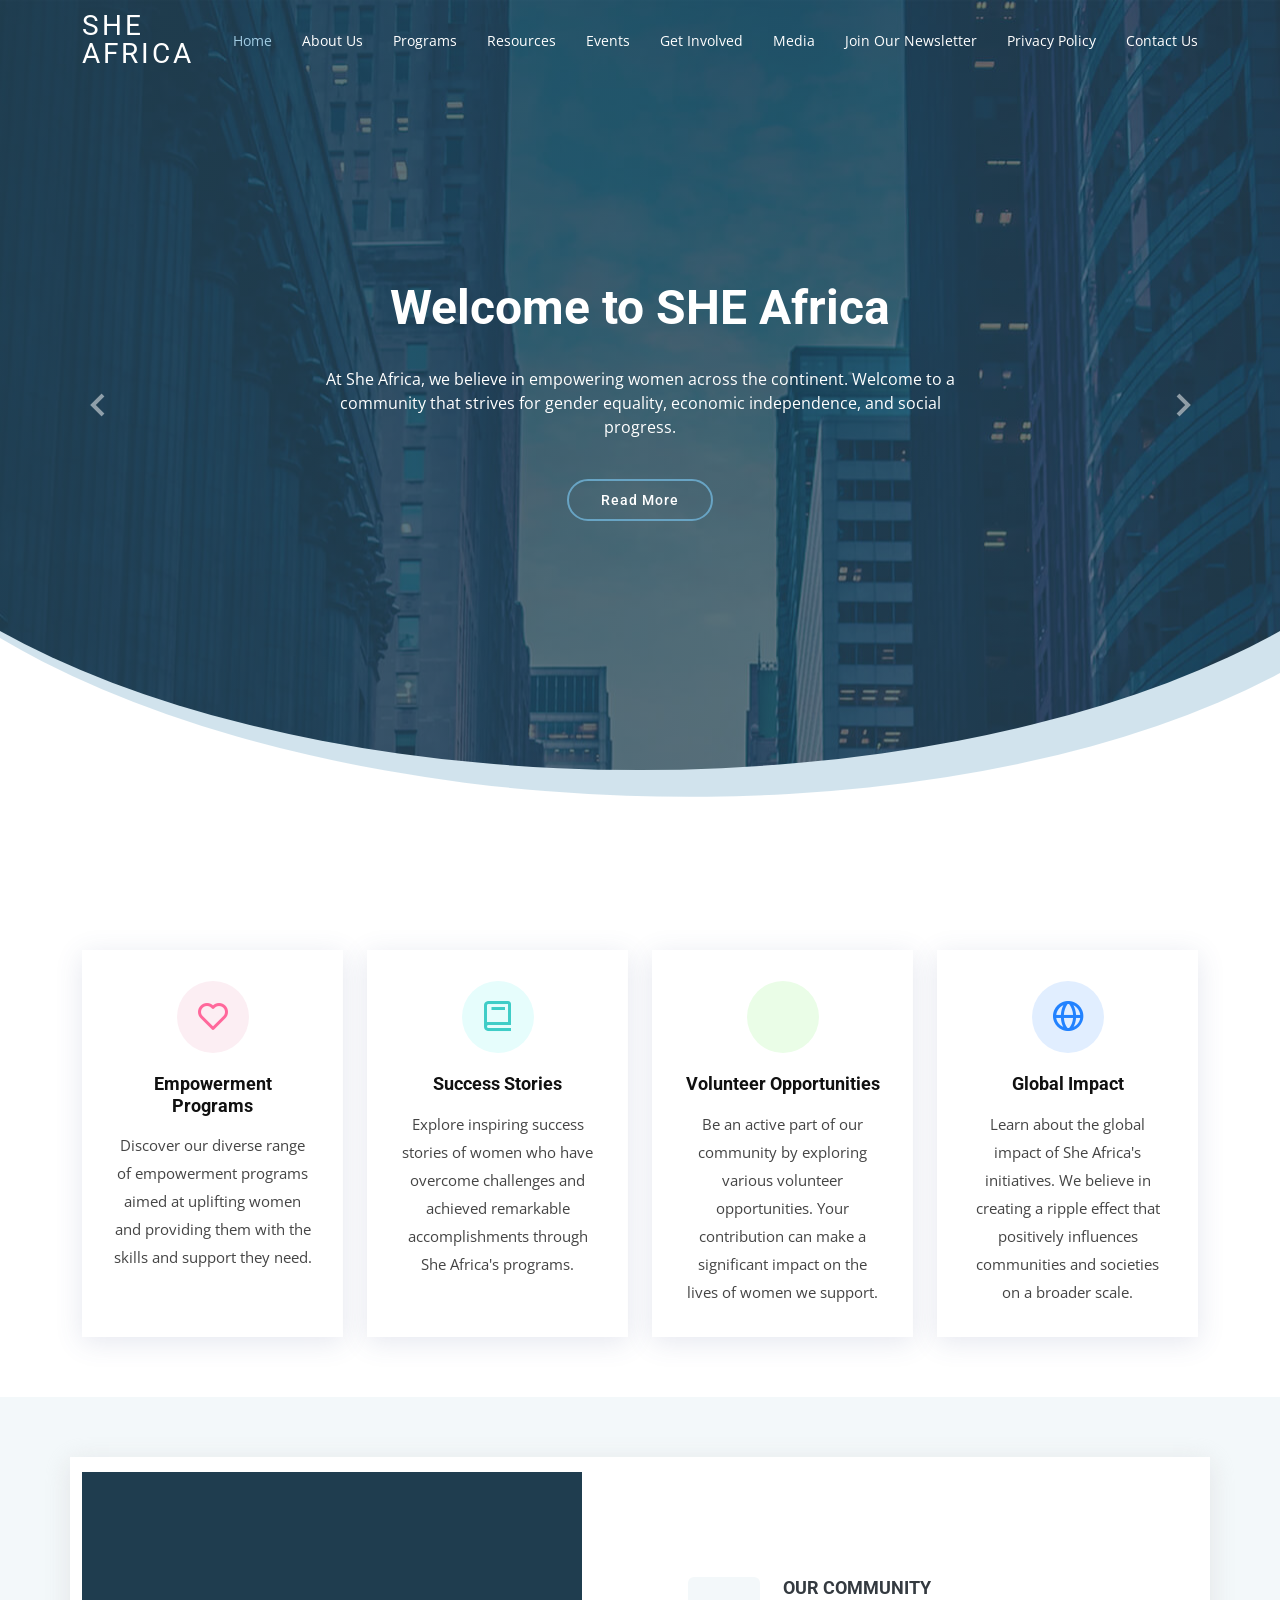
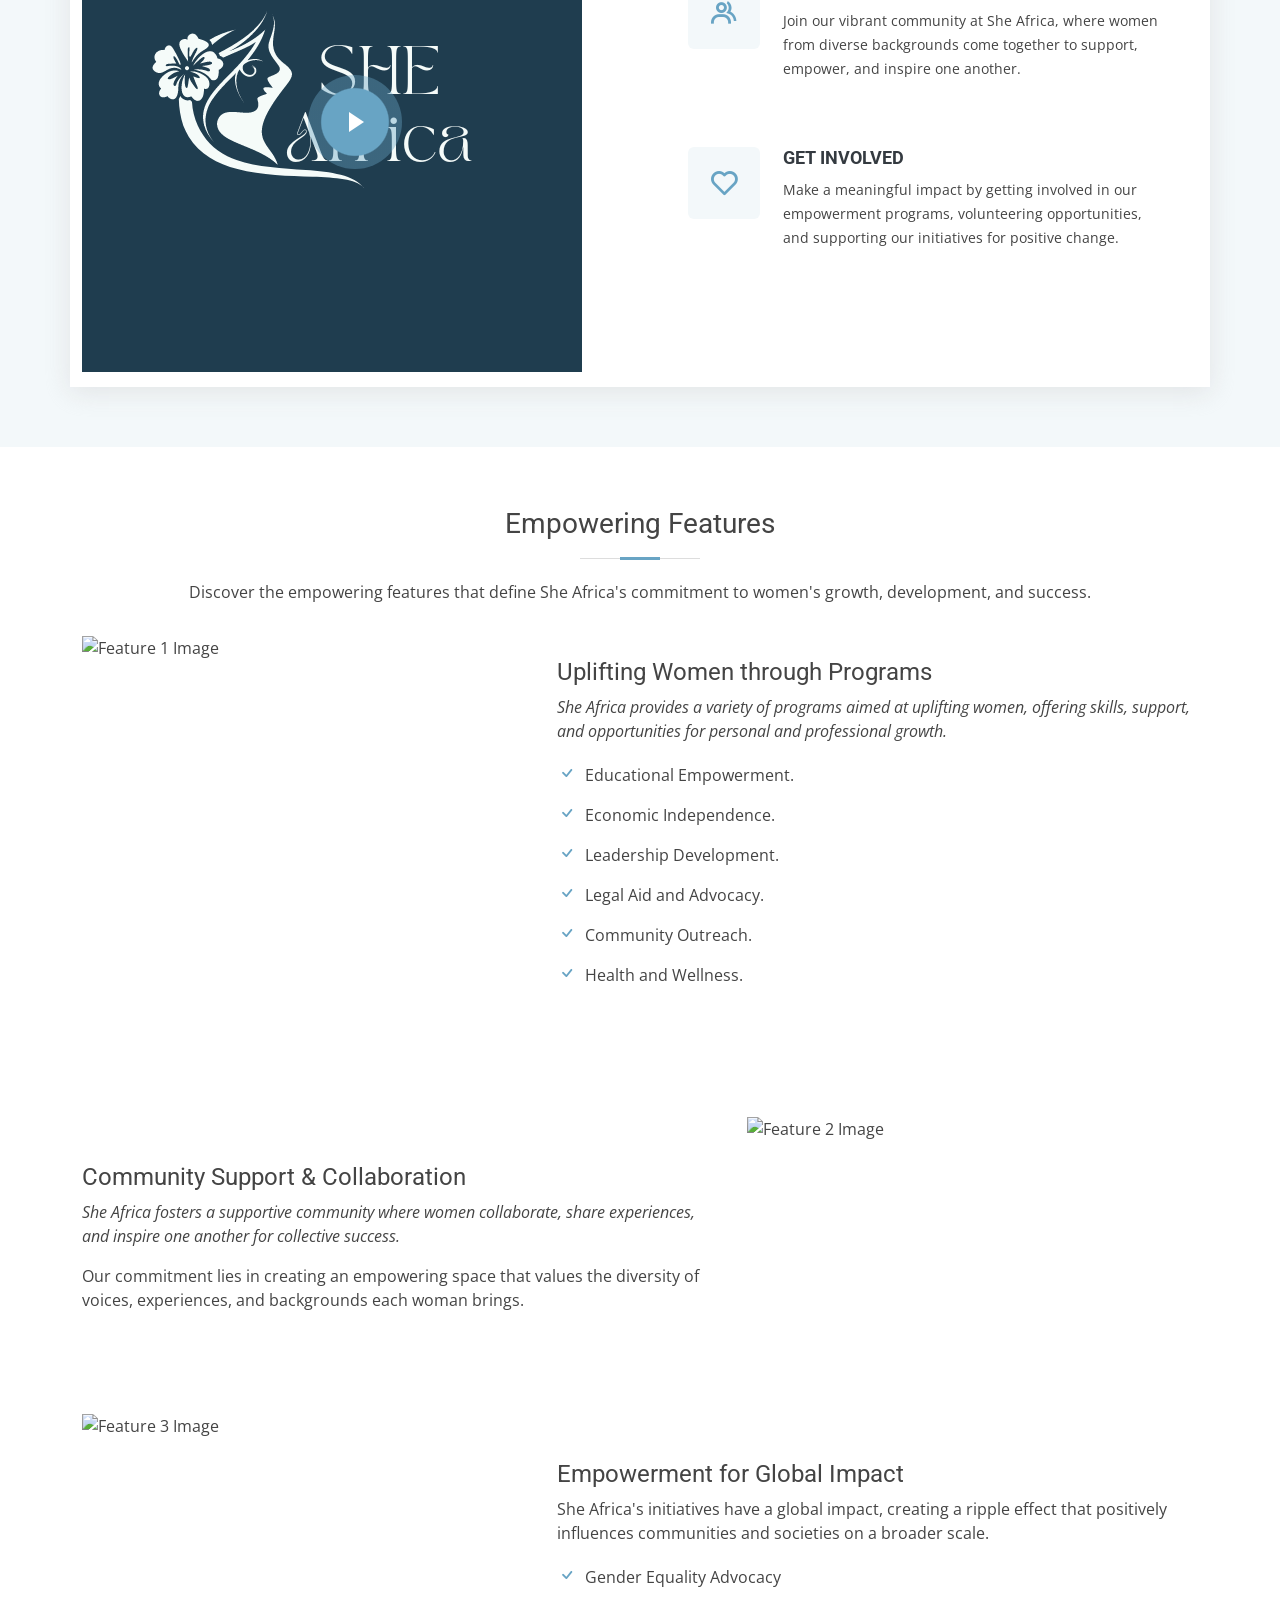
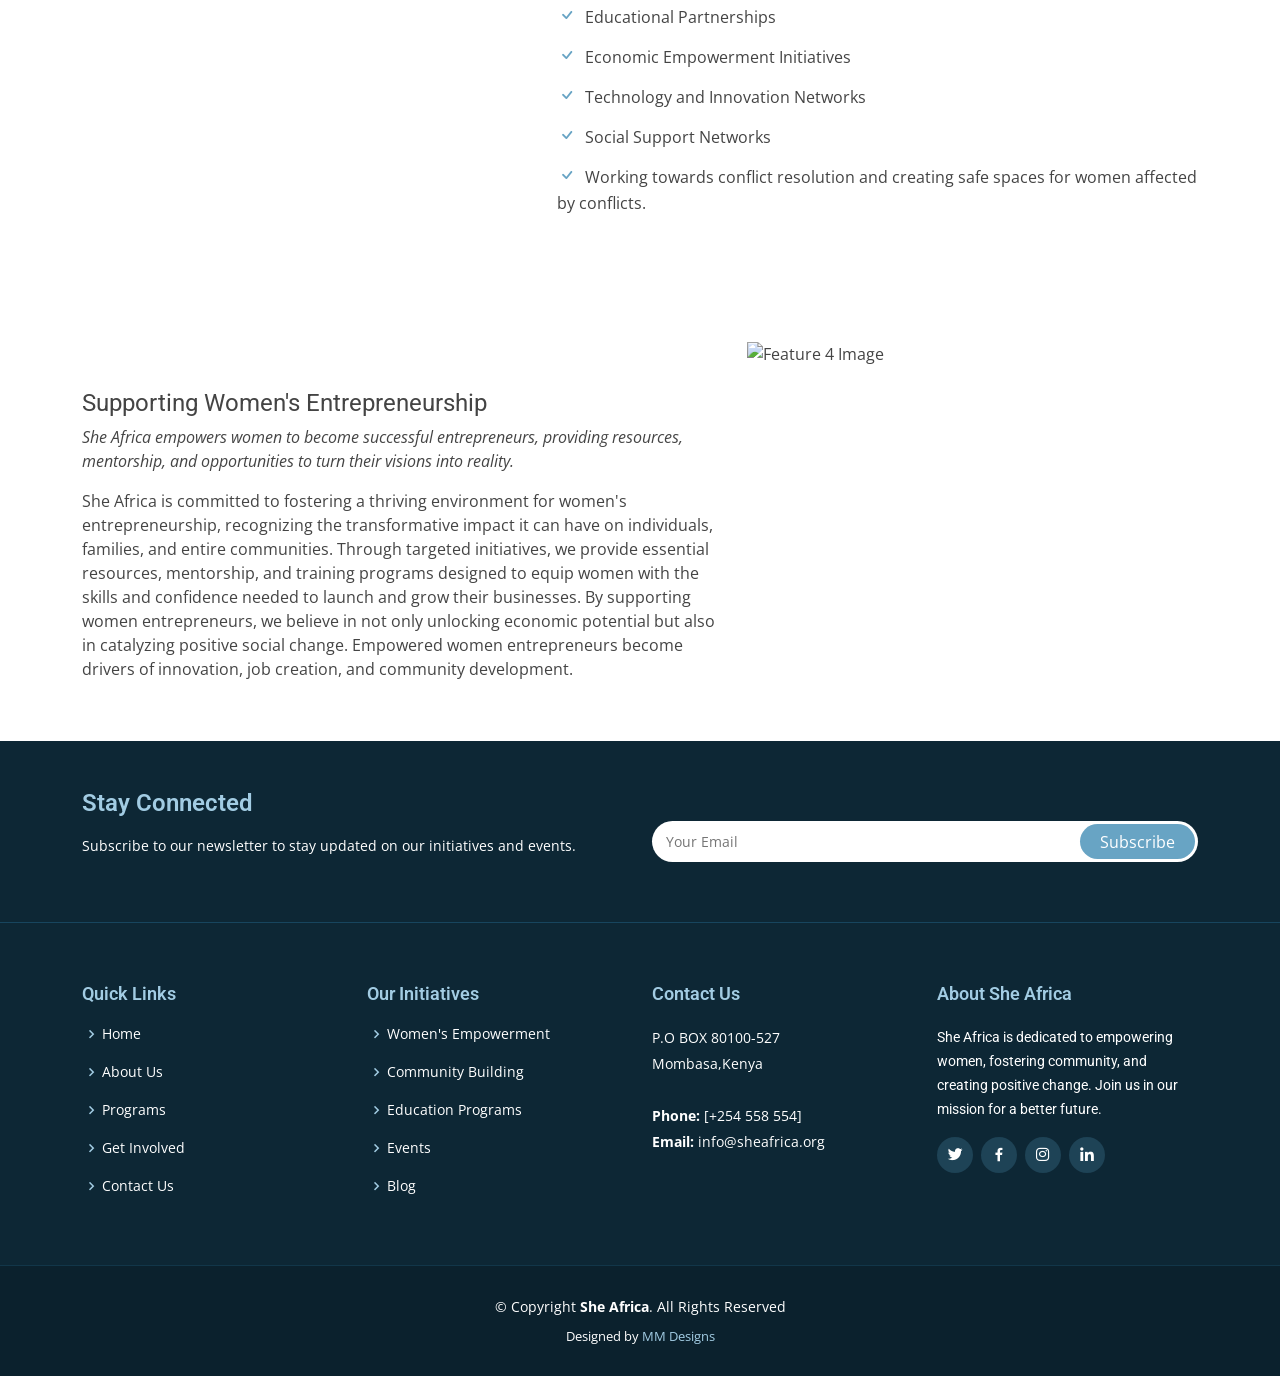
==== index.html @ d246535c "UPDATED THE WEBSITE" ====
<!DOCTYPE html>
<html lang="en">

<head>
  <meta charset="utf-8">
  <meta content="width=device-width, initial-scale=1.0" name="viewport">

  <title>SHE Africa</title>
  <meta content="" name="description">
  <meta content="" name="keywords">

  <!-- Favicons -->
  <link href="assets/" rel="icon">
  <link href="assets/img/" rel="">


  <!-- FONT AWESOME -->
  <link rel="stylesheet" href="https://cdnjs.cloudflare.com/ajax/libs/font-awesome/4.7.0/css/font-awesome.min.css" integrity="sha512-SfTiTlX6kk+qitfevl/7LibUOeJWlt9rbyDn92a1DqWOw9vWG2MFoays0sgObmWazO5BQPiFucnnEAjpAB+/Sw==" crossorigin="anonymous" referrerpolicy="no-referrer" />

  <!-- Google Fonts -->
  <link href="https://fonts.googleapis.com/css?family=Open+Sans:300,300i,400,400i,600,600i,700,700i|Roboto:300,300i,400,400i,500,500i,700,700i&display=swap" rel="stylesheet">

  <!-- Vendor CSS Files -->
  <link href="assets/vendor/animate.css/animate.min.css" rel="stylesheet">
  <link href="assets/vendor/aos/aos.css" rel="stylesheet">
  <link href="assets/vendor/bootstrap/css/bootstrap.min.css" rel="stylesheet">
  <link href="assets/vendor/bootstrap-icons/bootstrap-icons.css" rel="stylesheet">
  <link href="assets/vendor/boxicons/css/boxicons.min.css" rel="stylesheet">
  <link href="assets/vendor/glightbox/css/glightbox.min.css" rel="stylesheet">
  <link href="assets/vendor/swiper/swiper-bundle.min.css" rel="stylesheet">

  <!-- Template Main CSS File -->
  <link href="assets/css/style.css" rel="stylesheet">

  <!-- =======================================================
  * Template Name: Moderna
  * Updated: Jan 29 2024 with Bootstrap v5.3.2
  * Template URL: https://bootstrapmade.com/free-bootstrap-template-corporate-moderna/
  * Author: BootstrapMade.com
  * License: https://bootstrapmade.com/license/
  ======================================================== -->
</head>

<body>

  <!-- ======= Header ======= -->
  <header id="header" class="fixed-top d-flex align-items-center header-transparent">
    <div class="container d-flex justify-content-between align-items-center">

      <div class="logo">
        <h1 class="text-light"><a href="index.html"><span>SHE Africa</span></a></h1>
        <!-- Uncomment below if you prefer to use an image logo -->
        <!-- <a href="index.html"><img src="assets/img/logo.png" alt="" class="img-fluid"></a>-->
      </div>

      <nav id="navbar" class="navbar">
    <ul>
        <li><a class="active" href="index.html">Home</a></li>
        <li><a href="about.html">About Us</a></li>
        <li><a href="programs.html">Programs</a></li>
        <li><a href="resources.html">Resources</a></li>
        <li><a href="events.html">Events</a></li>
        <li><a href="get-involved.html">Get Involved</a></li>
        <li><a href="media.html">Media</a></li>
        <li><a href="newsletter.html">Join Our Newsletter</a></li>
        <li><a href="privacy.html">Privacy Policy</a></li>
    
        <li><a href="contact.html">Contact Us</a></li>
    </ul>
    <i class="bi bi-list mobile-nav-toggle"></i>
</nav>
  </header><!-- End Header -->

  <!-- ======= Hero Section ======= -->
  <section id="hero" class="d-flex justify-cntent-center align-items-center">
    <div id="heroCarousel" class="container carousel carousel-fade" data-bs-ride="carousel" data-bs-interval="5000">

      <!-- Slide 1 -->
      <div class="carousel-item active">
        <div class="carousel-container">
          <h2 class="animate__animated animate__fadeInDown">Welcome to <span>SHE Africa </span></h2>
          <p class="animate__animated animate__fadeInUp">At She Africa, we believe in empowering women across the continent. Welcome to a community that strives for gender equality, economic independence, and social progress.</p>
          <a href="about.html" class="btn-get-started animate__animated animate__fadeInUp">Read More</a>
        </div>
      </div>

      <!-- Slide 2 -->
      <div class="carousel-item">
        <div class="carousel-container">
          <h2 class="animate__animated animate__fadeInDown">Empowering Women Across Africa</h2>
          <p class="animate__animated animate__fadeInUp">Join She Africa in our mission to empower women, create opportunities, and foster change across the continent.</p>
          <a href="programs.html" class="btn-get-started animate__animated animate__fadeInUp">Read More</a>
        </div>
      </div>

      <!-- Slide 3 -->
      <div class="carousel-item">
        <div class="carousel-container">
          <h2 class="animate__animated animate__fadeInDown">Join Our Community</h2>
          <p class="animate__animated animate__fadeInUp">Be a part of a supportive community working towards a common goal. Explore opportunities to get involved and make a difference.</p>
          <a href="get-involved.html" class="btn-get-started animate__animated animate__fadeInUp">Read More</a>
        </div>
      </div>

      <a class="carousel-control-prev" href="#heroCarousel" role="button" data-bs-slide="prev">
        <span class="carousel-control-prev-icon bx bx-chevron-left" aria-hidden="true"></span>
      </a>

      <a class="carousel-control-next" href="#heroCarousel" role="button" data-bs-slide="next">
        <span class="carousel-control-next-icon bx bx-chevron-right" aria-hidden="true"></span>
      </a>

    </div>
  </section><!-- End Hero -->

  <main id="main">

    <!-- ======= Services Section ======= -->
    <section class="services">
  <div class="container">

    <div class="row">
      <div class="col-md-6 col-lg-3 d-flex align-items-stretch" data-aos="fade-up">
        <div class="icon-box icon-box-pink">
          <div class="icon"><i class="bx bx-heart"></i></div>
          <h4 class="title"><a href="programs.html">Empowerment Programs</a></h4>
          <p class="description">Discover our diverse range of empowerment programs aimed at uplifting women and providing them with the skills and support they need.</p>
        </div>
      </div>

      <div class="col-md-6 col-lg-3 d-flex align-items-stretch" data-aos="fade-up" data-aos-delay="100">
        <div class="icon-box icon-box-cyan">
          <div class="icon"><i class="bx bx-book"></i></div>
          <h4 class="title"><a href="media.html">Success Stories</a></h4>
          <p class="description">Explore inspiring success stories of women who have overcome challenges and achieved remarkable accomplishments through She Africa's programs.</p>
        </div>
      </div>

      <div class="col-md-6 col-lg-3 d-flex align-items-stretch" data-aos="fade-up" data-aos-delay="200">
        <div class="icon-box icon-box-green">
          <div class="icon"><i class="bx bx-hands-helping"></i></div>
          <h4 class="title"><a href="get-involved.html">Volunteer Opportunities</a></h4>
          <p class="description">Be an active part of our community by exploring various volunteer opportunities. Your contribution can make a significant impact on the lives of women we support.</p>
        </div>
      </div>

      <div class="col-md-6 col-lg-3 d-flex align-items-stretch" data-aos="fade-up" data-aos-delay="200">
        <div class="icon-box icon-box-blue">
          <div class="icon"><i class="bx bx-globe"></i></div>
          <h4 class="title"><a href="media.html">Global Impact</a></h4>
          <p class="description">Learn about the global impact of She Africa's initiatives. We believe in creating a ripple effect that positively influences communities and societies on a broader scale.</p>
        </div>
      </div>

    </div>

  </div>
</section><!-- End Services Section -->

    <!-- ======= Why Us Section ======= -->
    <section class="why-us section-bg" data-aos="fade-up" data-aos-delay="200">
  <div class="container">

    <div class="row">
      <div class="col-lg-6 video-box">
        <img src="assets/img/shelogo.png" class="img-fluid" alt="She Africa Banner">
        <a href="https://www.youtube.com/" class="venobox play-btn mb-4" data-vbtype="video" data-autoplay="true"></a>
      </div>

      <div class="col-lg-6 d-flex flex-column justify-content-center p-5">

        <div class="icon-box">
          <div class="icon"><i class="bx bx-group"></i></div>
          <h4 class="title"><a href="get-involved.html">Our Community</a></h4>
          <p class="description">Join our vibrant community at She Africa, where women from diverse backgrounds come together to support, empower, and inspire one another.</p>
        </div>

        <div class="icon-box">
          <div class="icon"><i class="bx bx-heart"></i></div>
          <h4 class="title"><a href="get-involved.html">Get Involved</a></h4>
          <p class="description">Make a meaningful impact by getting involved in our empowerment programs, volunteering opportunities, and supporting our initiatives for positive change.</p>
        </div>

      </div>
    </div>

  </div>
</section>
<!-- End Why Us Section -->

    <!-- ======= Features Section ======= -->
    <section class="features">
  <div class="container">

    <div class="section-title">
      <h2>Empowering Features</h2>
      <p>Discover the empowering features that define She Africa's commitment to women's growth, development, and success.</p>
    </div>

    <div class="row" data-aos="fade-up">
      <div class="col-md-5">
        <img src="assets/img/she-africa-feature-1.svg" class="img-fluid" alt="Feature 1 Image">
      </div>
      <div class="col-md-7 pt-4">
        <h3>Uplifting Women through Programs</h3>
        <p class="fst-italic">
          She Africa provides a variety of programs aimed at uplifting women, offering skills, support, and opportunities for personal and professional growth.
        </p>
        <ul>
          <li><i class="bi bi-check"></i> Educational Empowerment.</li>
          <li><i class="bi bi-check"></i> Economic Independence.</li>
          <li><i class="bi bi-check"></i> Leadership Development.</li>
          <li><i class="bi bi-check"></i> Legal Aid and Advocacy.</li>
          <li><i class="bi bi-check"></i> Community Outreach.</li>
          <li><i class="bi bi-check"></i> Health and Wellness.</li>

        </ul>
      </div>
    </div>

    <div class="row" data-aos="fade-up">
      <div class="col-md-5 order-1 order-md-2">
        <img src="assets/img/she-africa-feature-2.svg" class="img-fluid" alt="Feature 2 Image">
      </div>
      <div class="col-md-7 pt-5 order-2 order-md-1">
        <h3>Community Support & Collaboration</h3>
        <p class="fst-italic">
          She Africa fosters a supportive community where women collaborate, share experiences, and inspire one another for collective success.
        </p>
        <p>
          Our commitment lies in creating an empowering space that values the diversity of voices, experiences, and backgrounds each woman brings.
        </p>
      </div>
    </div>

    <div class="row" data-aos="fade-up">
      <div class="col-md-5">
        <img src="assets/img/she-africa-feature-3.svg" class="img-fluid" alt="Feature 3 Image">
      </div>
      <div class="col-md-7 pt-5">
        <h3>Empowerment for Global Impact</h3>
        <p>She Africa's initiatives have a global impact, creating a ripple effect that positively influences communities and societies on a broader scale.</p>
        <ul>
          <li><i class="bi bi-check"></i> Gender Equality Advocacy</li>
          <li><i class="bi bi-check"></i> Educational Partnerships</li>
          <li><i class="bi bi-check"></i> Economic Empowerment Initiatives</li>
          <li><i class="bi bi-check"></i> Technology and Innovation Networks</li>
          <li><i class="bi bi-check"></i> Social Support Networks</li>
          <li><i class="bi bi-check"></i> Working towards conflict resolution and creating safe spaces for women affected by conflicts.</li>

        </ul>
      </div>
    </div>

    <div class="row" data-aos="fade-up">
      <div class="col-md-5 order-1 order-md-2">
        <img src="assets/img/she-africa-feature-4.svg" class="img-fluid" alt="Feature 4 Image">
      </div>
      <div class="col-md-7 pt-5 order-2 order-md-1">
        <h3>Supporting Women's Entrepreneurship</h3>
        <p class="fst-italic">
          She Africa empowers women to become successful entrepreneurs, providing resources, mentorship, and opportunities to turn their visions into reality.
        </p>
        <p>
          She Africa is committed to fostering a thriving environment for women's entrepreneurship, recognizing the transformative impact it can have on individuals, families, and entire communities. Through targeted initiatives, we provide essential resources, mentorship, and training programs designed to equip women with the skills and confidence needed to launch and grow their businesses. By supporting women entrepreneurs, we believe in not only unlocking economic potential but also in catalyzing positive social change. Empowered women entrepreneurs become drivers of innovation, job creation, and community development.
        </p>
      </div>
    </div>

  </div>
</section>
<!-- End Features Section -->

  </main><!-- End #main -->

  <!-- ======= Footer ======= -->
  <footer id="footer" data-aos="fade-up" data-aos-easing="ease-in-out" data-aos-duration="500">

    <div class="footer-newsletter">
      <div class="container">
        <div class="row">
          <div class="col-lg-6">
            <h4>Stay Connected</h4>
            <p>Subscribe to our newsletter to stay updated on our initiatives and events.</p>
          </div>
          <div class="col-lg-6">
            <form action="" method="post">
              <input type="email" name="email" placeholder="Your Email"><input type="submit" value="Subscribe">
            </form>
          </div>
        </div>
      </div>
    </div>

    <div class="footer-top">
      <div class="container">
        <div class="row">

          <div class="col-lg-3 col-md-6 footer-links">
            <h4>Quick Links</h4>
            <ul>
              <li><i class="bx bx-chevron-right"></i> <a href="#">Home</a></li>
              <li><i class="bx bx-chevron-right"></i> <a href="#">About Us</a></li>
              <li><i class="bx bx-chevron-right"></i> <a href="#">Programs</a></li>
              <li><i class="bx bx-chevron-right"></i> <a href="#">Get Involved</a></li>
              <li><i class="bx bx-chevron-right"></i> <a href="#">Contact Us</a></li>
            </ul>
          </div>

          <div class="col-lg-3 col-md-6 footer-links">
            <h4>Our Initiatives</h4>
            <ul>
              <li><i class="bx bx-chevron-right"></i> <a href="#">Women's Empowerment</a></li>
              <li><i class="bx bx-chevron-right"></i> <a href="#">Community Building</a></li>
              <li><i class="bx bx-chevron-right"></i> <a href="#">Education Programs</a></li>
              <li><i class="bx bx-chevron-right"></i> <a href="#">Events</a></li>
              <li><i class="bx bx-chevron-right"></i> <a href="#">Blog</a></li>
            </ul>
          </div>

          <div class="col-lg-3 col-md-6 footer-contact">
            <h4>Contact Us</h4>
            <p>
              P.O BOX 80100-527 <br>
              Mombasa,Kenya  <br><br>
              <strong>Phone:</strong> [+254 558 554]<br>
              <strong>Email:</strong> info@sheafrica.org<br>
            </p>

          </div>

          <div class="col-lg-3 col-md-6 footer-info">
            <h3>About She Africa</h3>
            <p>She Africa is dedicated to empowering women, fostering community, and creating positive change. Join us in our mission for a better future.</p>
            <div class="social-links mt-3">
              <a href="#" class="twitter"><i class="bx bxl-twitter"></i></a>
              <a href="#" class="facebook"><i class="bx bxl-facebook"></i></a>
              <a href="#" class="instagram"><i class="bx bxl-instagram"></i></a>
              <a href="#" class="linkedin"><i class="bx bxl-linkedin"></i></a>
            </div>
          </div>

        </div>
      </div>
    </div>

    <div class="container">
      <div class="copyright">
        &copy; Copyright <strong><span>She Africa</span></strong>. All Rights Reserved
      </div>
      <div class="credits">
        Designed by <a href="https://yourwebdesigner.com/">MM Designs</a>
      </div>
    </div>
</footer><!-- End Footer -->

<a href="#" class="back-to-top d-flex align-items-center justify-content-center"><i class="bi bi-arrow-up-short"></i></a>


  <!-- Vendor JS Files -->
  <script src="assets/vendor/purecounter/purecounter_vanilla.js"></script>
  <script src="assets/vendor/aos/aos.js"></script>
  <script src="assets/vendor/bootstrap/js/bootstrap.bundle.min.js"></script>
  <script src="assets/vendor/glightbox/js/glightbox.min.js"></script>
  <script src="assets/vendor/isotope-layout/isotope.pkgd.min.js"></script>
  <script src="assets/vendor/swiper/swiper-bundle.min.js"></script>
  <script src="assets/vendor/waypoints/noframework.waypoints.js"></script>
  <script src="assets/vendor/php-email-form/validate.js"></script>

  <!-- Template Main JS File -->
  <script src="assets/js/main.js"></script>

</body>

</html>
---- assets/css/style.css ----
/**
* Template Name: Moderna
* Updated: Jan 29 2024 with Bootstrap v5.3.2
* Template URL: https://bootstrapmade.com/free-bootstrap-template-corporate-moderna/
* Author: BootstrapMade.com
* License: https://bootstrapmade.com/license/
*/

/*--------------------------------------------------------------
# General
--------------------------------------------------------------*/
body {
  font-family: "Open Sans", sans-serif;
  color: #444;
}

a {
  color: #4fa6d5;
  text-decoration: none;
}

a:hover {
  color: #45beff;
  text-decoration: none;
}

h1,
h2,
h3,
h4,
h5,
h6,
.font-primary {
  font-family: "Roboto", sans-serif;
}

/*--------------------------------------------------------------
# Back to top button
--------------------------------------------------------------*/
.back-to-top {
  position: fixed;
  visibility: hidden;
  opacity: 0;
  right: 15px;
  bottom: 15px;
  z-index: 99999;
  background: #68A4C4;
  width: 40px;
  height: 40px;
  border-radius: 4px;
  transition: all 0.4s;
}

.back-to-top i {
  font-size: 24px;
  color: #fff;
  line-height: 0;
}

.back-to-top:hover {
  background: #85b6cf;
  color: #fff;
}

.back-to-top.active {
  visibility: visible;
  opacity: 1;
}

/*--------------------------------------------------------------
# Header
--------------------------------------------------------------*/
#header {
  height: 80px;
  transition: all 0.5s;
  z-index: 997;
  transition: all 0.5s;
  background: #1e4356;
}

#header.header-transparent {
  background: none;
}

#header.header-scrolled {
  background: rgba(30, 67, 86, 0.8);
  height: 60px;
}

#header .logo h1 {
  font-size: 28px;
  margin: 0;
  padding: 4px 0;
  line-height: 1;
  font-weight: 400;
  letter-spacing: 3px;
  text-transform: uppercase;
}

#header .logo h1 a,
#header .logo h1 a:hover {
  color: #fff;
  text-decoration: none;
}

#header .logo img {
  padding: 0;
  margin: 0;
  max-height: 40px;
}

#main {
  margin-top: 80px;
}

/*--------------------------------------------------------------
# Navigation Menu
--------------------------------------------------------------*/
/**
* Desktop Navigation 
*/
.navbar {
  padding: 0;
}

.navbar ul {
  margin: 0;
  padding: 0;
  display: flex;
  list-style: none;
  align-items: center;
}

.navbar li {
  position: relative;
}

.navbar a,
.navbar a:focus {
  display: flex;
  align-items: center;
  justify-content: space-between;
  padding: 10px 0 10px 30px;
  font-family: "Open Sans", sans-serif;
  font-size: 14px;
  color: #fff;
  white-space: nowrap;
  transition: 0.3s;
}

.navbar a i,
.navbar a:focus i {
  font-size: 12px;
  line-height: 0;
  margin-left: 5px;
}

.navbar a:hover,
.navbar .active,
.navbar .active:focus,
.navbar li:hover>a {
  color: #a2cce3;
}

.navbar .dropdown ul {
  display: block;
  position: absolute;
  left: 14px;
  top: calc(100% + 30px);
  margin: 0;
  padding: 10px 0;
  z-index: 99;
  opacity: 0;
  visibility: hidden;
  background: #fff;
  box-shadow: 0px 0px 30px rgba(127, 137, 161, 0.25);
  transition: 0.3s;
}

.navbar .dropdown ul li {
  min-width: 200px;
}

.navbar .dropdown ul a {
  padding: 10px 20px;
  font-size: 14px;
  text-transform: none;
  color: #1c3745;
}

.navbar .dropdown ul a i {
  font-size: 12px;
}

.navbar .dropdown ul a:hover,
.navbar .dropdown ul .active:hover,
.navbar .dropdown ul li:hover>a {
  color: #68A4C4;
}

.navbar .dropdown:hover>ul {
  opacity: 1;
  top: 100%;
  visibility: visible;
}

.navbar .dropdown .dropdown ul {
  top: 0;
  left: calc(100% - 30px);
  visibility: hidden;
}

.navbar .dropdown .dropdown:hover>ul {
  opacity: 1;
  top: 0;
  left: 100%;
  visibility: visible;
}

@media (max-width: 1366px) {
  .navbar .dropdown .dropdown ul {
    left: -90%;
  }

  .navbar .dropdown .dropdown:hover>ul {
    left: -100%;
  }
}

/**
* Mobile Navigation 
*/
.mobile-nav-toggle {
  color: #fff;
  font-size: 28px;
  cursor: pointer;
  display: none;
  line-height: 0;
  transition: 0.5s;
}

@media (max-width: 991px) {
  .mobile-nav-toggle {
    display: block;
  }

  .navbar ul {
    display: none;
  }
}

.navbar-mobile {
  position: fixed;
  overflow: hidden;
  top: 0;
  right: 0;
  left: 0;
  bottom: 0;
  background: rgba(17, 38, 48, 0.9);
  transition: 0.3s;
}

.navbar-mobile .mobile-nav-toggle {
  position: absolute;
  top: 15px;
  right: 15px;
}

.navbar-mobile ul {
  display: block;
  position: absolute;
  top: 55px;
  right: 15px;
  bottom: 15px;
  left: 15px;
  padding: 10px 0;
  background-color: #fff;
  overflow-y: auto;
  transition: 0.3s;
}

.navbar-mobile a,
.navbar-mobile a:focus {
  padding: 10px 20px;
  font-size: 15px;
  color: #1e4356;
}

.navbar-mobile a:hover,
.navbar-mobile .active,
.navbar-mobile li:hover>a {
  color: #68A4C4;
}

.navbar-mobile .getstarted,
.navbar-mobile .getstarted:focus {
  margin: 15px;
}

.navbar-mobile .dropdown ul {
  position: static;
  display: none;
  margin: 10px 20px;
  padding: 10px 0;
  z-index: 99;
  opacity: 1;
  visibility: visible;
  background: #fff;
  box-shadow: 0px 0px 30px rgba(127, 137, 161, 0.25);
}

.navbar-mobile .dropdown ul li {
  min-width: 200px;
}

.navbar-mobile .dropdown ul a {
  padding: 10px 20px;
}

.navbar-mobile .dropdown ul a i {
  font-size: 12px;
}

.navbar-mobile .dropdown ul a:hover,
.navbar-mobile .dropdown ul .active:hover,
.navbar-mobile .dropdown ul li:hover>a {
  color: #68A4C4;
}

.navbar-mobile .dropdown>.dropdown-active {
  display: block;
}

/*--------------------------------------------------------------
# Hero Section
--------------------------------------------------------------*/
#hero {
  width: 100%;
  height: 90vh;
  overflow: hidden;
  position: relative;
}

#hero::after {
  content: "";
  position: absolute;
  left: 50%;
  top: 0;
  width: 130%;
  height: 95%;
  background: linear-gradient(to right, rgba(30, 67, 86, 0.8), rgba(30, 67, 86, 0.6)), url("../img/hero-bg.jpg") center top no-repeat;
  z-index: 0;
  border-radius: 0 0 50% 50%;
  transform: translateX(-50%) rotate(0deg);
}

#hero::before {
  content: "";
  position: absolute;
  left: 50%;
  top: 0;
  width: 130%;
  height: 96%;
  background: #68A4C4;
  opacity: 0.3;
  z-index: 0;
  border-radius: 0 0 50% 50%;
  transform: translateX(-50%) translateY(18px) rotate(2deg);
}

#hero .carousel-container {
  display: flex;
  justify-content: center;
  align-items: center;
  flex-direction: column;
  text-align: center;
  bottom: 0;
  top: 0;
  left: 0;
  right: 0;
}

#hero h2 {
  color: #fff;
  margin-bottom: 30px;
  font-size: 48px;
  font-weight: 700;
}

#hero p {
  width: 80%;
  animation-delay: 0.4s;
  margin: 0 auto 30px auto;
  color: #fff;
}

#hero .carousel-control-prev,
#hero .carousel-control-next {
  width: 10%;
}

#hero .carousel-control-next-icon,
#hero .carousel-control-prev-icon {
  background: none;
  font-size: 48px;
  line-height: 1;
  width: auto;
  height: auto;
}

#hero .btn-get-started {
  font-family: "Roboto", sans-serif;
  font-weight: 500;
  font-size: 14px;
  letter-spacing: 1px;
  display: inline-block;
  padding: 12px 32px;
  border-radius: 50px;
  transition: 0.5s;
  line-height: 1;
  margin: 10px;
  color: #fff;
  animation-delay: 0.8s;
  border: 2px solid #68A4C4;
}

#hero .btn-get-started:hover {
  background: #68A4C4;
  color: #fff;
  text-decoration: none;
}

@media (min-width: 1024px) {
  #hero p {
    width: 60%;
  }

  #hero .carousel-control-prev,
  #hero .carousel-control-next {
    width: 5%;
  }
}

@media (max-width: 768px) {
  #hero::after {
    width: 180%;
    height: 95%;
    border-radius: 0 0 50% 50%;
    transform: translateX(-50%) rotate(0deg);
  }

  #hero::before {
    top: 0;
    width: 180%;
    height: 94%;
    border-radius: 0 0 50% 50%;
    transform: translateX(-50%) translateY(20px) rotate(4deg);
  }
}

@media (max-width: 575px) {
  #hero h2 {
    font-size: 30px;
  }

  #hero::after {
    left: 40%;
    top: 0;
    width: 200%;
    height: 95%;
    border-radius: 0 0 50% 50%;
    transform: translateX(-50%) rotate(0deg);
  }

  #hero::before {
    left: 50%;
    top: 0;
    width: 200%;
    height: 94%;
    border-radius: 0 0 50% 50%;
    transform: translateX(-50%) translateY(20px) rotate(4deg);
  }
}

/*--------------------------------------------------------------
# Hero No Slider Section
--------------------------------------------------------------*/
#hero-no-slider {
  width: 100%;
  height: 100vh;
  overflow: hidden;
  position: relative;
  text-align: center;
}

#hero-no-slider::before {
  content: "";
  position: absolute;
  left: 0;
  top: 0;
  right: 0;
  bottom: 0;
  background: linear-gradient(to right, rgba(30, 67, 86, 0.8), rgba(30, 67, 86, 0.6)), url("../img/hero-bg.jpg") center top no-repeat;
}

#hero-no-slider h2 {
  color: #fff;
  margin-bottom: 15px;
  font-size: 48px;
  font-weight: 700;
}

#hero-no-slider p {
  color: #fff;
}

#hero-no-slider .btn-get-started {
  font-family: "Roboto", sans-serif;
  font-weight: 500;
  font-size: 14px;
  letter-spacing: 1px;
  display: inline-block;
  padding: 12px 32px;
  border-radius: 50px;
  transition: 0.5s;
  line-height: 1;
  margin: 10px;
  color: #fff;
  animation-delay: 0.8s;
  border: 2px solid #68A4C4;
}

#hero-no-slider .btn-get-started:hover {
  background: #68A4C4;
  color: #fff;
  text-decoration: none;
}

@media (max-width: 575px) {
  #hero-no-slider h2 {
    font-size: 30px;
  }
}

/*--------------------------------------------------------------
# Sections General
--------------------------------------------------------------*/
section {
  padding: 60px 0;
}

.section-bg {
  background-color: #f3f8fa;
}

.section-title {
  text-align: center;
  padding-bottom: 30px;
}

.section-title h2 {
  font-size: 28px;
  font-weight: 400;
  margin-bottom: 20px;
  padding-bottom: 20px;
  position: relative;
}

.section-title h2::before {
  content: "";
  position: absolute;
  display: block;
  width: 120px;
  height: 1px;
  background: #ddd;
  bottom: 1px;
  left: calc(50% - 60px);
}

.section-title h2::after {
  content: "";
  position: absolute;
  display: block;
  width: 40px;
  height: 3px;
  background: #68A4C4;
  bottom: 0;
  left: calc(50% - 20px);
}

.section-title p {
  margin-bottom: 0;
}

/*--------------------------------------------------------------
# Breadcrumbs
--------------------------------------------------------------*/
.breadcrumbs {
  padding: 15px 0;
  background-color: #f3f8fa;
  min-height: 40px;
}

.breadcrumbs h2 {
  font-size: 28px;
  font-weight: 300;
}

.breadcrumbs ol {
  display: flex;
  flex-wrap: wrap;
  list-style: none;
  padding: 0;
  margin: 0;
}

.breadcrumbs ol li+li {
  padding-left: 10px;
}

.breadcrumbs ol li+li::before {
  display: inline-block;
  padding-right: 10px;
  color: #6c757d;
  content: "/";
}

@media (max-width: 768px) {
  .breadcrumbs .d-flex {
    display: block !important;
  }

  .breadcrumbs ol {
    display: block;
  }

  .breadcrumbs ol li {
    display: inline-block;
  }
}

/*--------------------------------------------------------------
# Our Services
--------------------------------------------------------------*/
.services {
  padding-bottom: 20px;
}

.services .icon-box {
  padding: 30px;
  position: relative;
  overflow: hidden;
  margin: 0 0 40px 0;
  background: #fff;
  box-shadow: 0 5px 26px 0 rgba(68, 88, 144, 0.14);
  transition: all 0.3s ease-in-out;
  text-align: center;
  border: 1px solid #fff;
}

.services .icon {
  margin: 0 auto 20px auto;
  padding-top: 17px;
  display: inline-block;
  text-align: center;
  border-radius: 50%;
  width: 72px;
  height: 72px;
}

.services .icon i {
  font-size: 36px;
  line-height: 1;
}

.services .title {
  font-weight: 700;
  margin-bottom: 15px;
  font-size: 18px;
}

.services .title a {
  color: #111;
}

.services .description {
  font-size: 15px;
  line-height: 28px;
  margin-bottom: 0;
}

.services .icon-box-pink .icon {
  background: #fceef3;
}

.services .icon-box-pink .icon i {
  color: #ff689b;
}

.services .icon-box-pink:hover {
  border-color: #ff689b;
}

.services .icon-box-cyan .icon {
  background: #e6fdfc;
}

.services .icon-box-cyan .icon i {
  color: #3fcdc7;
}

.services .icon-box-cyan:hover {
  border-color: #3fcdc7;
}

.services .icon-box-green .icon {
  background: #eafde7;
}

.services .icon-box-green .icon i {
  color: #41cf2e;
}

.services .icon-box-green:hover {
  border-color: #41cf2e;
}

.services .icon-box-blue .icon {
  background: #e1eeff;
}

.services .icon-box-blue .icon i {
  color: #2282ff;
}

.services .icon-box-blue:hover {
  border-color: #2282ff;
}

/*--------------------------------------------------------------
# Why Us
--------------------------------------------------------------*/
.why-us .container {
  box-shadow: 0 5px 25px 0 rgba(214, 215, 216, 0.6);
  background: #fff;
}

.why-us .icon-box+.icon-box {
  margin-top: 50px;
}

.why-us .icon-box .icon {
  float: left;
  display: flex;
  align-items: center;
  justify-content: center;
  width: 72px;
  height: 72px;
  background: #f3f8fa;
  border-radius: 6px;
  transition: 0.5s;
}

.why-us .icon-box .icon i {
  color: #68A4C4;
  font-size: 32px;
}

.why-us .icon-box:hover .icon {
  background: #68A4C4;
}

.why-us .icon-box:hover .icon i {
  color: #fff;
}

.why-us .icon-box .title {
  margin-left: 95px;
  font-weight: 700;
  margin-bottom: 10px;
  font-size: 18px;
  text-transform: uppercase;
}

.why-us .icon-box .title a {
  color: #343a40;
  transition: 0.3s;
}

.why-us .icon-box .title a:hover {
  color: #68A4C4;
}

.why-us .icon-box .description {
  margin-left: 95px;
  line-height: 24px;
  font-size: 14px;
}

.why-us .video-box {
  position: relative;
}

.why-us .video-box img {
  padding-top: 15px;
  padding-bottom: 15px;
}

.why-us .play-btn {
  width: 94px;
  height: 94px;
  background: radial-gradient(#68A4C4 50%, rgba(104, 164, 196, 0.4) 52%);
  border-radius: 50%;
  display: block;
  position: absolute;
  left: calc(50% - 47px);
  top: calc(50% - 47px);
  overflow: hidden;
}

.why-us .play-btn::after {
  content: "";
  position: absolute;
  left: 50%;
  top: 50%;
  transform: translateX(-40%) translateY(-50%);
  width: 0;
  height: 0;
  border-top: 10px solid transparent;
  border-bottom: 10px solid transparent;
  border-left: 15px solid #fff;
  z-index: 100;
  transition: all 400ms cubic-bezier(0.55, 0.055, 0.675, 0.19);
}

.why-us .play-btn::before {
  content: "";
  position: absolute;
  width: 120px;
  height: 120px;
  animation-delay: 0s;
  animation: pulsate-btn 2s;
  animation-direction: forwards;
  animation-iteration-count: infinite;
  animation-timing-function: steps;
  opacity: 1;
  border-radius: 50%;
  border: 5px solid rgba(104, 164, 196, 0.7);
  top: -15%;
  left: -15%;
  background: rgba(198, 16, 0, 0);
}

.why-us .play-btn:hover::after {
  border-left: 15px solid #68A4C4;
  transform: scale(20);
}

.why-us .play-btn:hover::before {
  content: "";
  position: absolute;
  left: 50%;
  top: 50%;
  transform: translateX(-40%) translateY(-50%);
  width: 0;
  height: 0;
  border: none;
  border-top: 10px solid transparent;
  border-bottom: 10px solid transparent;
  border-left: 15px solid #fff;
  z-index: 200;
  animation: none;
  border-radius: 0;
}

@keyframes pulsate-btn {
  0% {
    transform: scale(0.6, 0.6);
    opacity: 1;
  }

  100% {
    transform: scale(1, 1);
    opacity: 0;
  }
}

/*--------------------------------------------------------------
# Features
--------------------------------------------------------------*/
.features .row+.row {
  margin-top: 100px;
}

.features h3 {
  font-weight: 400;
  font-size: 24px;
}

.features ul {
  list-style: none;
  padding: 0;
}

.features ul li {
  padding-bottom: 10px;
}

.features ul i {
  font-size: 20px;
  padding-right: 4px;
  color: #68A4C4;
}

.features p:last-child {
  margin-bottom: 0;
}

/*--------------------------------------------------------------
# About
--------------------------------------------------------------*/
.about h3 {
  font-weight: 400;
  font-size: 26px;
}

.about ul {
  list-style: none;
  padding: 0;
}

.about ul li {
  padding-bottom: 10px;
}

.about ul i {
  font-size: 20px;
  padding-right: 4px;
  color: #68A4C4;
}

.about p:last-child {
  margin-bottom: 0;
}

/*--------------------------------------------------------------
# Facts
--------------------------------------------------------------*/
.facts .counters span {
  font-size: 48px;
  display: block;
  color: #68A4C4;
}

.facts .counters p {
  padding: 0;
  margin: 0 0 20px 0;
  font-family: "Roboto", sans-serif;
  font-size: 14px;
}

/*--------------------------------------------------------------
# Our Skills
--------------------------------------------------------------*/
.skills {
  padding: 60px 0;
}

.skills .progress {
  height: 35px;
  margin-bottom: 10px;
}

.skills .progress .skill {
  line-height: 35px;
  padding: 0;
  margin: 0 0 0 20px;
  text-transform: uppercase;
}

.skills .progress .skill .val {
  float: right;
  font-style: normal;
  margin: 0 20px 0 0;
}

.skills .progress-bar {
  width: 1px;
  text-align: left;
  transition: 0.9s;
}

/*--------------------------------------------------------------
# Tetstimonials
--------------------------------------------------------------*/
.testimonials {
  padding: 60px 0;
}

.testimonials .section-header {
  margin-bottom: 40px;
}

.testimonials .testimonials-carousel {
  overflow: hidden;
}

.testimonials .testimonial-item {
  text-align: center;
}

.testimonials .testimonial-item .testimonial-img {
  width: 120px;
  border-radius: 50%;
  border: 4px solid #fff;
  margin: 0 auto;
}

.testimonials .testimonial-item h3 {
  font-size: 20px;
  font-weight: bold;
  margin: 10px 0 5px 0;
  color: #111;
}

.testimonials .testimonial-item h4 {
  font-size: 14px;
  color: #999;
  margin: 0 0 15px 0;
}

.testimonials .testimonial-item .quote-icon-left,
.testimonials .testimonial-item .quote-icon-right {
  color: #fbfcfd;
  font-size: 26px;
}

.testimonials .testimonial-item .quote-icon-left {
  display: inline-block;
  left: -5px;
  position: relative;
}

.testimonials .testimonial-item .quote-icon-right {
  display: inline-block;
  right: -5px;
  position: relative;
  top: 10px;
}

.testimonials .testimonial-item p {
  font-style: italic;
  margin: 0 auto 15px auto;
}

.testimonials .swiper-pagination {
  margin-top: 20px;
  position: relative;
}

.testimonials .swiper-pagination .swiper-pagination-bullet {
  width: 12px;
  height: 12px;
  background-color: #fff;
  opacity: 1;
  border: 1px solid #68A4C4;
}

.testimonials .swiper-pagination .swiper-pagination-bullet-active {
  background-color: #68A4C4;
}

/*--------------------------------------------------------------
# Service Details
--------------------------------------------------------------*/
.service-details {
  padding-bottom: 10px;
}

.service-details .card {
  border: 0;
  padding: 0 30px;
  margin-bottom: 60px;
  position: relative;
}

.service-details .card-img {
  width: calc(100% + 60px);
  margin-left: -30px;
  overflow: hidden;
  z-index: 9;
  border-radius: 0;
}

.service-details .card-img img {
  max-width: 100%;
  transition: all 0.3s ease-in-out;
}

.service-details .card-body {
  z-index: 10;
  background: #fff;
  border-top: 4px solid #fff;
  padding: 30px;
  box-shadow: 0px 2px 15px rgba(0, 0, 0, 0.1);
  margin-top: -60px;
  transition: 0.3s;
}

.service-details .card-title {
  font-weight: 700;
  text-align: center;
  margin-bottom: 20px;
}

.service-details .card-title a {
  color: #1e4356;
  transition: 0.3s;
}

.service-details .card-text {
  color: #5e5e5e;
}

.service-details .read-more a {
  color: #777777;
  text-transform: uppercase;
  font-weight: 600;
  font-size: 12px;
  transition: 0.3s;
}

.service-details .read-more a:hover {
  color: #68A4C4;
}

.service-details .card:hover img {
  transform: scale(1.1);
}

.service-details .card:hover .card-body {
  border-color: #68A4C4;
}

.service-details .card:hover .card-body .card-title a {
  color: #68A4C4;
}

/*--------------------------------------------------------------
# Pricing
--------------------------------------------------------------*/
.pricing .row {
  padding-top: 40px;
}

.pricing .box {
  padding: 40px;
  margin-bottom: 30px;
  box-shadow: 0px 0px 30px rgba(73, 78, 92, 0.15);
  background: #fff;
  text-align: center;
}

.pricing h3 {
  font-weight: 300;
  margin-bottom: 15px;
  font-size: 28px;
}

.pricing h4 {
  font-size: 46px;
  color: #68A4C4;
  font-weight: 400;
  font-family: "Open Sans", sans-serif;
  margin-bottom: 25px;
}

.pricing h4 span {
  color: #bababa;
  font-size: 18px;
  display: block;
}

.pricing ul {
  padding: 0;
  list-style: none;
  color: #999;
  text-align: left;
  line-height: 20px;
}

.pricing ul li {
  padding-bottom: 12px;
}

.pricing ul i {
  color: #68A4C4;
  font-size: 18px;
  padding-right: 4px;
}

.pricing ul .na {
  color: #ccc;
}

.pricing ul .na i {
  color: #ccc;
}

.pricing ul .na span {
  text-decoration: line-through;
}

.pricing .get-started-btn {
  background: #1e4356;
  display: inline-block;
  padding: 6px 30px;
  border-radius: 20px;
  color: #fff;
  transition: none;
  font-size: 14px;
  font-weight: 400;
  font-family: "Roboto", sans-serif;
  transition: 0.3s;
}

.pricing .get-started-btn:hover {
  background: #68A4C4;
}

.pricing .featured {
  z-index: 10;
  margin: -30px -5px 0 -5px;
}

.pricing .featured .get-started-btn {
  background: #68A4C4;
}

.pricing .featured .get-started-btn:hover {
  background: #85b6cf;
}

@media (max-width: 992px) {
  .pricing .box {
    max-width: 60%;
    margin: 0 auto 30px auto;
  }
}

@media (max-width: 767px) {
  .pricing .box {
    max-width: 80%;
    margin: 0 auto 30px auto;
  }
}

@media (max-width: 420px) {
  .pricing .box {
    max-width: 100%;
    margin: 0 auto 30px auto;
  }
}

/*--------------------------------------------------------------
# Portfolio
--------------------------------------------------------------*/
.portfolio {
  padding-bottom: 60px;
}

.portfolio #portfolio-flters {
  padding: 0;
  margin: 0 0 35px 0;
  list-style: none;
  text-align: center;
}

.portfolio #portfolio-flters li {
  cursor: pointer;
  margin: 0 12px 5px 12px;
  display: inline-block;
  padding: 0 4px 6px 4px;
  font-size: 16px;
  font-weight: 500;
  line-height: 20px;
  color: #444;
  transition: all 0.3s ease-in-out;
  border-bottom: 2px solid #fff;
  font-family: "Roboto", sans-serif;
}

.portfolio #portfolio-flters li:hover,
.portfolio #portfolio-flters li.filter-active {
  border-color: #68A4C4;
  color: #68A4C4;
}

.portfolio .portfolio-item {
  background: #1e4356;
  overflow: hidden;
  min-height: 200px;
  position: relative;
  border-radius: 4px;
  margin: 0 0 30px 0;
}

.portfolio .portfolio-item img {
  transition: all 0.3s ease-in-out;
}

.portfolio .portfolio-item .portfolio-info {
  opacity: 0;
  position: absolute;
  transition: all 0.3s linear;
  text-align: center;
  top: 10%;
  left: 0;
  right: 0;
}

.portfolio .portfolio-item .portfolio-info h3 {
  font-size: 22px;
  color: #fff;
  font-weight: bold;
}

.portfolio .portfolio-item .portfolio-info a i {
  color: rgba(255, 255, 255, 0.6);
  font-size: 28px;
  transition: 0.3s;
}

.portfolio .portfolio-item .portfolio-info a i:hover {
  color: white;
}

.portfolio .portfolio-item:hover img {
  opacity: 0.6;
  transform: scale(1.1);
}

.portfolio .portfolio-item:hover .portfolio-info {
  opacity: 1;
  top: calc(50% - 30px);
}

/*--------------------------------------------------------------
# Portfolio Details
--------------------------------------------------------------*/
.portfolio-details {
  padding-top: 40px;
}

.portfolio-details .portfolio-details-slider img {
  width: 100%;
}

.portfolio-details .portfolio-details-slider .swiper-pagination {
  margin-top: 20px;
  position: relative;
}

.portfolio-details .portfolio-details-slider .swiper-pagination .swiper-pagination-bullet {
  width: 12px;
  height: 12px;
  background-color: #fff;
  opacity: 1;
  border: 1px solid #68A4C4;
}

.portfolio-details .portfolio-details-slider .swiper-pagination .swiper-pagination-bullet-active {
  background-color: #68A4C4;
}

.portfolio-details .portfolio-info {
  padding: 30px;
  box-shadow: 0px 0 30px rgba(30, 67, 86, 0.08);
}

.portfolio-details .portfolio-info h3 {
  font-size: 22px;
  font-weight: 700;
  margin-bottom: 20px;
  padding-bottom: 20px;
  border-bottom: 1px solid #eee;
}

.portfolio-details .portfolio-info ul {
  list-style: none;
  padding: 0;
  font-size: 15px;
}

.portfolio-details .portfolio-info ul li+li {
  margin-top: 10px;
}

.portfolio-details .portfolio-description {
  padding-top: 30px;
}

.portfolio-details .portfolio-description h2 {
  font-size: 26px;
  font-weight: 700;
  margin-bottom: 20px;
}

.portfolio-details .portfolio-description p {
  padding: 0;
}

/*--------------------------------------------------------------
# Team
--------------------------------------------------------------*/
.team {
  background: #fff;
  padding-bottom: 30px;
}

.team .member {
  margin-bottom: 20px;
  overflow: hidden;
}

.team .member .member-img {
  position: relative;
  overflow: hidden;
}

.team .member .social {
  position: absolute;
  left: 0;
  bottom: -40px;
  right: 0;
  height: 40px;
  opacity: 0;
  transition: bottom ease-in-out 0.4s;
  text-align: center;
  background: rgba(30, 67, 86, 0.8);
  display: flex;
  align-items: center;
  justify-content: center;
}

.team .member .social a {
  transition: color 0.3s;
  color: #fff;
  margin: 0 12px;
  display: inline-block;
}

.team .member .social a:hover {
  color: #68A4C4;
}

.team .member .social i {
  font-size: 18px;
  margin: 0 2px;
}

.team .member .member-info h4 {
  font-weight: 700;
  margin: 15px 0 5px 0;
  font-size: 18px;
}

.team .member .member-info span {
  display: block;
  font-size: 13px;
  text-transform: uppercase;
  font-weight: 400;
  margin-bottom: 15px;
  color: #68A4C4;
}

.team .member .member-info p {
  font-style: italic;
  font-size: 14px;
  line-height: 26px;
  color: #666;
}

.team .member:hover .social {
  bottom: 0;
  opacity: 1;
  transition: bottom ease-in-out 0.4s;
}

.team .member:hover .social a,
.team .member:hover .social i {
  line-height: 0;
  font-size: 18px;
}

/*--------------------------------------------------------------
# Contact
--------------------------------------------------------------*/
.contact {
  padding-bottom: 30px;
}

.contact .info-box {
  color: #444;
  text-align: center;
  box-shadow: 0 0 30px rgba(214, 215, 216, 0.6);
  padding: 20px 0 30px 0;
  margin-bottom: 30px;
}

.contact .info-box i {
  font-size: 32px;
  color: #68A4C4;
  border-radius: 50%;
  padding: 8px;
  border: 2px dotted #a2cce3;
}

.contact .info-box h3 {
  font-size: 20px;
  color: #666;
  font-weight: 700;
  margin: 10px 0;
}

.contact .info-box p {
  padding: 0;
  line-height: 24px;
  font-size: 14px;
  margin-bottom: 0;
}

.contact .php-email-form {
  box-shadow: 0 0 30px rgba(214, 215, 216, 0.6);
  padding: 30px;
  margin-bottom: 30px;
}

.contact .php-email-form .error-message {
  display: none;
  color: #fff;
  background: #ed3c0d;
  text-align: left;
  padding: 15px;
  font-weight: 600;
}

.contact .php-email-form .error-message br+br {
  margin-top: 25px;
}

.contact .php-email-form .sent-message {
  display: none;
  color: #fff;
  background: #18d26e;
  text-align: center;
  padding: 15px;
  font-weight: 600;
}

.contact .php-email-form .loading {
  display: none;
  background: #fff;
  text-align: center;
  padding: 15px;
}

.contact .php-email-form .loading:before {
  content: "";
  display: inline-block;
  border-radius: 50%;
  width: 24px;
  height: 24px;
  margin: 0 10px -6px 0;
  border: 3px solid #18d26e;
  border-top-color: #eee;
  animation: animate-loading 1s linear infinite;
}

.contact .php-email-form input,
.contact .php-email-form textarea {
  border-radius: 0;
  box-shadow: none;
  font-size: 14px;
}

.contact .php-email-form input::focus,
.contact .php-email-form textarea::focus {
  background-color: #68A4C4;
}

.contact .php-email-form input {
  padding: 10px 15px;
}

.contact .php-email-form textarea {
  padding: 12px 15px;
}

.contact .php-email-form button[type=submit] {
  background: #68A4C4;
  border: 0;
  padding: 10px 24px;
  color: #fff;
  transition: 0.4s;
}

.contact .php-email-form button[type=submit]:hover {
  background: #8dbad2;
}

@keyframes animate-loading {
  0% {
    transform: rotate(0deg);
  }

  100% {
    transform: rotate(360deg);
  }
}

/*--------------------------------------------------------------
# Map
--------------------------------------------------------------*/
.map {
  padding: 0;
  margin-bottom: -6px;
}

.map iframe {
  width: 100%;
  height: 380px;
}

/*--------------------------------------------------------------
# Blog
--------------------------------------------------------------*/
.blog {
  padding: 40px 0 20px 0;
}

.blog .entry {
  padding: 30px;
  margin-bottom: 60px;
  box-shadow: 0 4px 16px rgba(0, 0, 0, 0.1);
}

.blog .entry .entry-img {
  max-height: 440px;
  margin: -30px -30px 20px -30px;
  overflow: hidden;
}

.blog .entry .entry-title {
  font-size: 28px;
  font-weight: bold;
  padding: 0;
  margin: 0 0 20px 0;
}

.blog .entry .entry-title a {
  color: #1e4356;
  transition: 0.3s;
}

.blog .entry .entry-title a:hover {
  color: #68A4C4;
}

.blog .entry .entry-meta {
  margin-bottom: 15px;
  color: #72afce;
}

.blog .entry .entry-meta ul {
  display: flex;
  flex-wrap: wrap;
  list-style: none;
  align-items: center;
  padding: 0;
  margin: 0;
}

.blog .entry .entry-meta ul li+li {
  padding-left: 20px;
}

.blog .entry .entry-meta i {
  font-size: 16px;
  margin-right: 8px;
  line-height: 0;
}

.blog .entry .entry-meta a {
  color: #777777;
  font-size: 14px;
  display: inline-block;
  line-height: 1;
}

.blog .entry .entry-content p {
  line-height: 24px;
}

.blog .entry .entry-content .read-more {
  -moz-text-align-last: right;
  text-align-last: right;
}

.blog .entry .entry-content .read-more a {
  display: inline-block;
  background: #68A4C4;
  color: #fff;
  padding: 6px 20px;
  transition: 0.3s;
  font-size: 14px;
}

.blog .entry .entry-content .read-more a:hover {
  background: #7aafcb;
}

.blog .entry .entry-content h3 {
  font-size: 22px;
  margin-top: 30px;
  font-weight: bold;
}

.blog .entry .entry-content blockquote {
  overflow: hidden;
  background-color: #fafafa;
  padding: 60px;
  position: relative;
  text-align: center;
  margin: 20px 0;
}

.blog .entry .entry-content blockquote p {
  color: #444;
  line-height: 1.6;
  margin-bottom: 0;
  font-style: italic;
  font-weight: 500;
  font-size: 22px;
}

.blog .entry .entry-content blockquote::after {
  content: "";
  position: absolute;
  left: 0;
  top: 0;
  bottom: 0;
  width: 3px;
  background-color: #1e4356;
  margin-top: 20px;
  margin-bottom: 20px;
}

.blog .entry .entry-footer {
  padding-top: 10px;
  border-top: 1px solid #e6e6e6;
}

.blog .entry .entry-footer i {
  color: #4c99c1;
  display: inline;
}

.blog .entry .entry-footer a {
  color: #255269;
  transition: 0.3s;
}

.blog .entry .entry-footer a:hover {
  color: #68A4C4;
}

.blog .entry .entry-footer .cats {
  list-style: none;
  display: inline;
  padding: 0 20px 0 0;
  font-size: 14px;
}

.blog .entry .entry-footer .cats li {
  display: inline-block;
}

.blog .entry .entry-footer .tags {
  list-style: none;
  display: inline;
  padding: 0;
  font-size: 14px;
}

.blog .entry .entry-footer .tags li {
  display: inline-block;
}

.blog .entry .entry-footer .tags li+li::before {
  padding-right: 6px;
  color: #6c757d;
  content: ",";
}

.blog .entry .entry-footer .share {
  font-size: 16px;
}

.blog .entry .entry-footer .share i {
  padding-left: 5px;
}

.blog .entry-single {
  margin-bottom: 30px;
}

.blog .blog-author {
  padding: 20px;
  margin-bottom: 30px;
  box-shadow: 0 4px 16px rgba(0, 0, 0, 0.1);
}

.blog .blog-author img {
  width: 120px;
  margin-right: 20px;
}

.blog .blog-author h4 {
  font-weight: 600;
  font-size: 22px;
  margin-bottom: 0px;
  padding: 0;
  color: #1e4356;
}

.blog .blog-author .social-links {
  margin: 0 10px 10px 0;
}

.blog .blog-author .social-links a {
  color: rgba(30, 67, 86, 0.5);
  margin-right: 5px;
}

.blog .blog-author p {
  font-style: italic;
  color: #b7b7b7;
}

.blog .blog-comments {
  margin-bottom: 30px;
}

.blog .blog-comments .comments-count {
  font-weight: bold;
}

.blog .blog-comments .comment {
  margin-top: 30px;
  position: relative;
}

.blog .blog-comments .comment .comment-img {
  margin-right: 14px;
}

.blog .blog-comments .comment .comment-img img {
  width: 60px;
}

.blog .blog-comments .comment h5 {
  font-size: 16px;
  margin-bottom: 2px;
}

.blog .blog-comments .comment h5 a {
  font-weight: bold;
  color: #444;
  transition: 0.3s;
}

.blog .blog-comments .comment h5 a:hover {
  color: #68A4C4;
}

.blog .blog-comments .comment h5 .reply {
  padding-left: 10px;
  color: #1e4356;
}

.blog .blog-comments .comment h5 .reply i {
  font-size: 20px;
}

.blog .blog-comments .comment time {
  display: block;
  font-size: 14px;
  color: #2b607c;
  margin-bottom: 5px;
}

.blog .blog-comments .comment.comment-reply {
  padding-left: 40px;
}

.blog .blog-comments .reply-form {
  margin-top: 30px;
  padding: 30px;
  box-shadow: 0 4px 16px rgba(0, 0, 0, 0.1);
}

.blog .blog-comments .reply-form h4 {
  font-weight: bold;
  font-size: 22px;
}

.blog .blog-comments .reply-form p {
  font-size: 14px;
}

.blog .blog-comments .reply-form input {
  border-radius: 4px;
  padding: 10px 10px;
  font-size: 14px;
}

.blog .blog-comments .reply-form input:focus {
  box-shadow: none;
  border-color: #b1d0e1;
}

.blog .blog-comments .reply-form textarea {
  border-radius: 4px;
  padding: 10px 10px;
  font-size: 14px;
}

.blog .blog-comments .reply-form textarea:focus {
  box-shadow: none;
  border-color: #b1d0e1;
}

.blog .blog-comments .reply-form .form-group {
  margin-bottom: 25px;
}

.blog .blog-comments .reply-form .btn-primary {
  border-radius: 4px;
  padding: 10px 20px;
  border: 0;
  background-color: #1e4356;
}

.blog .blog-comments .reply-form .btn-primary:hover {
  background-color: #255269;
}

.blog .blog-pagination {
  color: #387ea2;
}

.blog .blog-pagination ul {
  display: flex;
  padding: 0;
  margin: 0;
  list-style: none;
}

.blog .blog-pagination li {
  margin: 0 5px;
  transition: 0.3s;
}

.blog .blog-pagination li a {
  color: #1e4356;
  padding: 7px 16px;
  display: flex;
  align-items: center;
  justify-content: center;
}

.blog .blog-pagination li.active,
.blog .blog-pagination li:hover {
  background: #68A4C4;
}

.blog .blog-pagination li.active a,
.blog .blog-pagination li:hover a {
  color: #fff;
}

.blog .sidebar {
  padding: 30px;
  margin: 0 0 60px 20px;
  box-shadow: 0 4px 16px rgba(0, 0, 0, 0.1);
}

.blog .sidebar .sidebar-title {
  font-size: 20px;
  font-weight: 700;
  padding: 0 0 0 0;
  margin: 0 0 15px 0;
  color: #1e4356;
  position: relative;
}

.blog .sidebar .sidebar-item {
  margin-bottom: 30px;
}

.blog .sidebar .search-form form {
  background: #fff;
  border: 1px solid #ddd;
  padding: 3px 10px;
  position: relative;
}

.blog .sidebar .search-form form input[type=text] {
  border: 0;
  padding: 4px;
  border-radius: 4px;
  width: calc(100% - 40px);
}

.blog .sidebar .search-form form button {
  position: absolute;
  top: 0;
  right: 0;
  bottom: 0;
  border: 0;
  background: none;
  font-size: 16px;
  padding: 0 15px;
  margin: -1px;
  background: #68A4C4;
  color: #fff;
  transition: 0.3s;
  border-radius: 0 4px 4px 0;
  line-height: 0;
}

.blog .sidebar .search-form form button i {
  line-height: 0;
}

.blog .sidebar .search-form form button:hover {
  background: #77adca;
}

.blog .sidebar .categories ul {
  list-style: none;
  padding: 0;
}

.blog .sidebar .categories ul li+li {
  padding-top: 10px;
}

.blog .sidebar .categories ul a {
  color: #1e4356;
  transition: 0.3s;
}

.blog .sidebar .categories ul a:hover {
  color: #68A4C4;
}

.blog .sidebar .categories ul a span {
  padding-left: 5px;
  color: #aaaaaa;
  font-size: 14px;
}

.blog .sidebar .recent-posts .post-item+.post-item {
  margin-top: 15px;
}

.blog .sidebar .recent-posts img {
  width: 80px;
  float: left;
}

.blog .sidebar .recent-posts h4 {
  font-size: 15px;
  margin-left: 95px;
  font-weight: bold;
}

.blog .sidebar .recent-posts h4 a {
  color: #1e4356;
  transition: 0.3s;
}

.blog .sidebar .recent-posts h4 a:hover {
  color: #68A4C4;
}

.blog .sidebar .recent-posts time {
  display: block;
  margin-left: 95px;
  font-style: italic;
  font-size: 14px;
  color: #aaaaaa;
}

.blog .sidebar .tags {
  margin-bottom: -10px;
}

.blog .sidebar .tags ul {
  list-style: none;
  padding: 0;
}

.blog .sidebar .tags ul li {
  display: inline-block;
}

.blog .sidebar .tags ul a {
  color: #3f8db5;
  font-size: 14px;
  padding: 6px 14px;
  margin: 0 6px 8px 0;
  border: 1px solid #e4eff5;
  display: inline-block;
  transition: 0.3s;
}

.blog .sidebar .tags ul a:hover {
  color: #fff;
  border: 1px solid #68A4C4;
  background: #68A4C4;
}

.blog .sidebar .tags ul a span {
  padding-left: 5px;
  color: #bedae8;
  font-size: 14px;
}
/* External CSS Code for Get Involved Section */

.get-involved-section {
  text-align: center;
  padding: 20px;
  background-color: #F3F8FA; /* Secondary color */

}

.get-involved-section h3 {
  color: #1E4356; /* Primary color */
}

.get-involved-description {
  color: #1E4356;
  margin-bottom: 20px;
}

/* Styling for Volunteering Section */
.volunteering-section,
.membership-section,
.donation-section {
  margin-top: 20px;
  padding: 15px;
  border: 2px solid #1E4356; /* Primary color */
  border-radius: 8px;
  background-color: #F3F8FA; /* Secondary color */
}

.volunteering-section h4,
.membership-section h4,
.donation-section h4 {
  color: #1E4356;
}

/* Styling for Buttons */
.btn {
  display: inline-block;
  padding: 10px 20px;
  color: #fff;
  background-color: #1E4356; /* Primary color */
  text-decoration: none;
  border-radius: 5px;
  transition: background-color 0.3s;
}

.btn:hover {
  background-color: #fff; /* Slightly darker shade for hover effect */
}

/* ===================================== Gallery Style ================================== */

.gallery-filter {
  width: 100%;
  text-align: center;
}

.gallery-filter .btn {
  background-color: #1E4356; /* Updated primary brand color */
  color: #FFF; /* Updated text color for buttons */
}

.gallery {
  padding: 50px;
  background-color: #F3F8FA; /* Updated secondary brand color */
}
@media screen and (max-width: 940px) {
  .gallery {
    padding: 30px 10px;
  }
}

.gallery-title {
  font-size: 36px;
  color: #1E4356; /* Updated primary brand color */
  text-align: center;
  font-weight: 500;
  margin-bottom: 70px;
}

.gallery-title:after {
  content: "";
  position: absolute;
  width: 7.5%;
  left: 46.5%;
  height: 45px;
  border-bottom: 1px solid #1E4356; /* Updated primary brand color */
}

.filter-button {
  font-size: 18px;
  border: 1px solid #1E4356; /* Updated primary brand color */
  border-radius: 5px;
  text-align: center;
  color: #1E4356; /* Updated primary brand color */
  margin-bottom: 30px;
}

.filter-button:hover {
  font-size: 18px;
  border: 1px solid #1E4356; /* Updated primary brand color */
  border-radius: 5px;
  text-align: center;
  color: #FFF;
  background-color: #1E4356; /* Updated primary brand color */
}

.btn-default:active .filter-button:active {
  background-color: #1E4356; /* Updated primary brand color */
  color: white;
}

.port-image {
  width: 100%;
}

.gallery_product {
  margin-bottom: 30px;
}


/*--------------------------------------------------------------
# Footer
--------------------------------------------------------------*/
#footer {
  background: #0b212d;
  padding: 0 0 30px 0;
  color: #fff;
  font-size: 14px;
}

#footer .footer-newsletter {
  padding: 50px 0;
  background: #0d2735;
}

#footer .footer-newsletter h4 {
  font-size: 24px;
  margin: 0 0 20px 0;
  padding: 0;
  line-height: 1;
  font-weight: 600;
  color: #a2cce3;
}

#footer .footer-newsletter form {
  margin-top: 30px;
  background: #fff;
  padding: 6px 10px;
  position: relative;
  border-radius: 50px;
}

#footer .footer-newsletter form input[type=email] {
  border: 0;
  padding: 4px;
  width: calc(100% - 100px);
}

#footer .footer-newsletter form input[type=submit] {
  position: absolute;
  top: 0;
  right: 0;
  bottom: 0;
  border: 0;
  background: none;
  font-size: 16px;
  padding: 0 20px;
  margin: 3px;
  background: #68A4C4;
  color: #fff;
  transition: 0.3s;
  border-radius: 50px;
}

#footer .footer-newsletter form input[type=submit]:hover {
  background: #468db3;
}

#footer .footer-top {
  background: #0d2735;
  border-top: 1px solid #17455e;
  border-bottom: 1px solid #123649;
  padding: 60px 0 30px 0;
}

#footer .footer-top .footer-info {
  margin-bottom: 30px;
}

#footer .footer-top .footer-info h3 {
  font-size: 18px;
  margin: 0 0 20px 0;
  padding: 2px 0 2px 0;
  line-height: 1;
  color: #a2cce3;
  font-weight: 600;
}

#footer .footer-top .footer-info p {
  font-size: 14px;
  line-height: 24px;
  margin-bottom: 0;
  font-family: "Roboto", sans-serif;
  color: #fff;
}

#footer .footer-top .social-links a {
  font-size: 18px;
  display: inline-block;
  background: #1e4356;
  color: #fff;
  line-height: 1;
  padding: 8px 0;
  margin-right: 4px;
  border-radius: 50%;
  text-align: center;
  width: 36px;
  height: 36px;
  transition: 0.3s;
}

#footer .footer-top .social-links a:hover {
  background: #68A4C4;
  color: #fff;
  text-decoration: none;
}

#footer .footer-top h4 {
  font-size: 18px;
  font-weight: 600;
  color: #a2cce3;
  position: relative;
  padding-bottom: 12px;
}

#footer .footer-top .footer-links {
  margin-bottom: 30px;
}

#footer .footer-top .footer-links ul {
  list-style: none;
  padding: 0;
  margin: 0;
}

#footer .footer-top .footer-links ul i {
  padding-right: 2px;
  color: #a2cce3;
  font-size: 18px;
  line-height: 1;
}

#footer .footer-top .footer-links ul li {
  padding: 10px 0;
  display: flex;
  align-items: center;
}

#footer .footer-top .footer-links ul li:first-child {
  padding-top: 0;
}

#footer .footer-top .footer-links ul a {
  color: #fff;
  transition: 0.3s;
  display: inline-block;
  line-height: 1;
}

#footer .footer-top .footer-links ul a:hover {
  color: #a2cce3;
}

#footer .footer-top .footer-contact {
  margin-bottom: 30px;
}

#footer .footer-top .footer-contact p {
  line-height: 26px;
}

#footer .copyright {
  text-align: center;
  padding-top: 30px;
}

#footer .credits {
  padding-top: 10px;
  text-align: center;
  font-size: 13px;
  color: #fff;
}

#footer .credits a {
  color: #a2cce3;
}
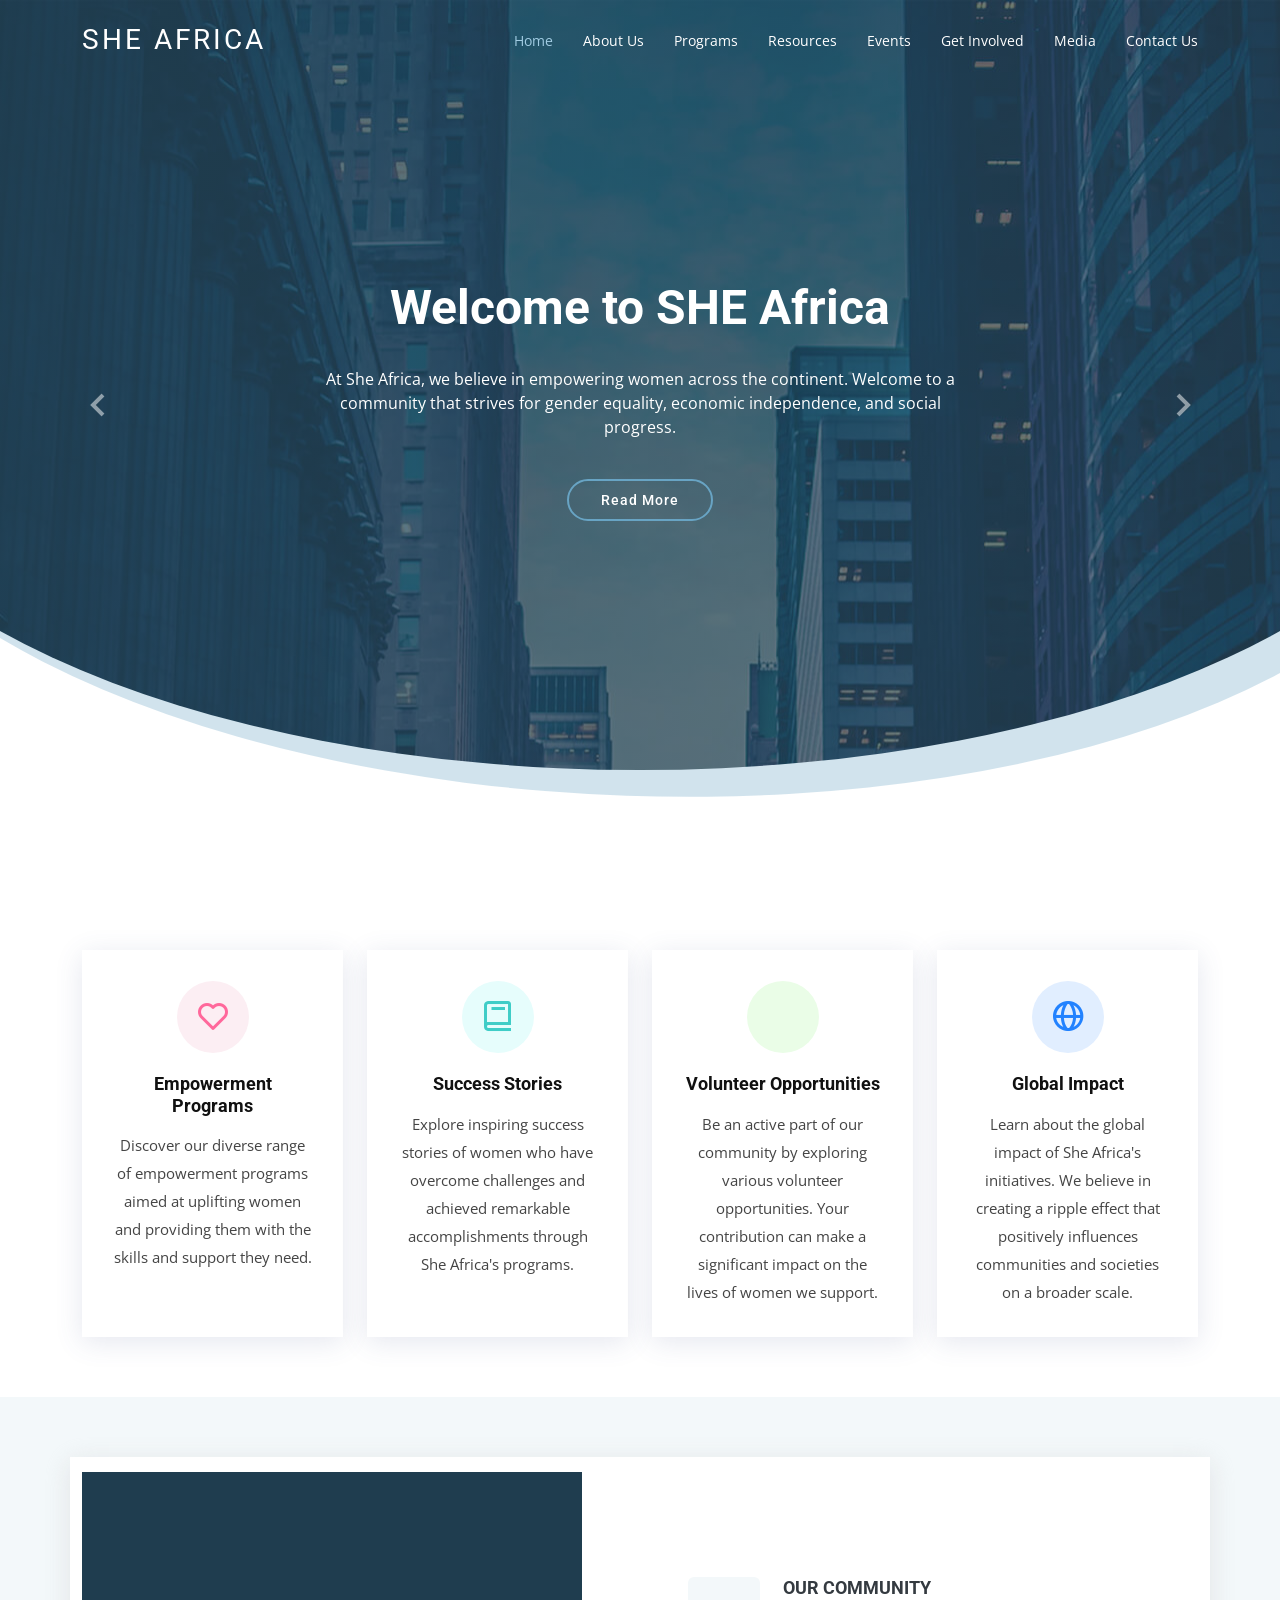
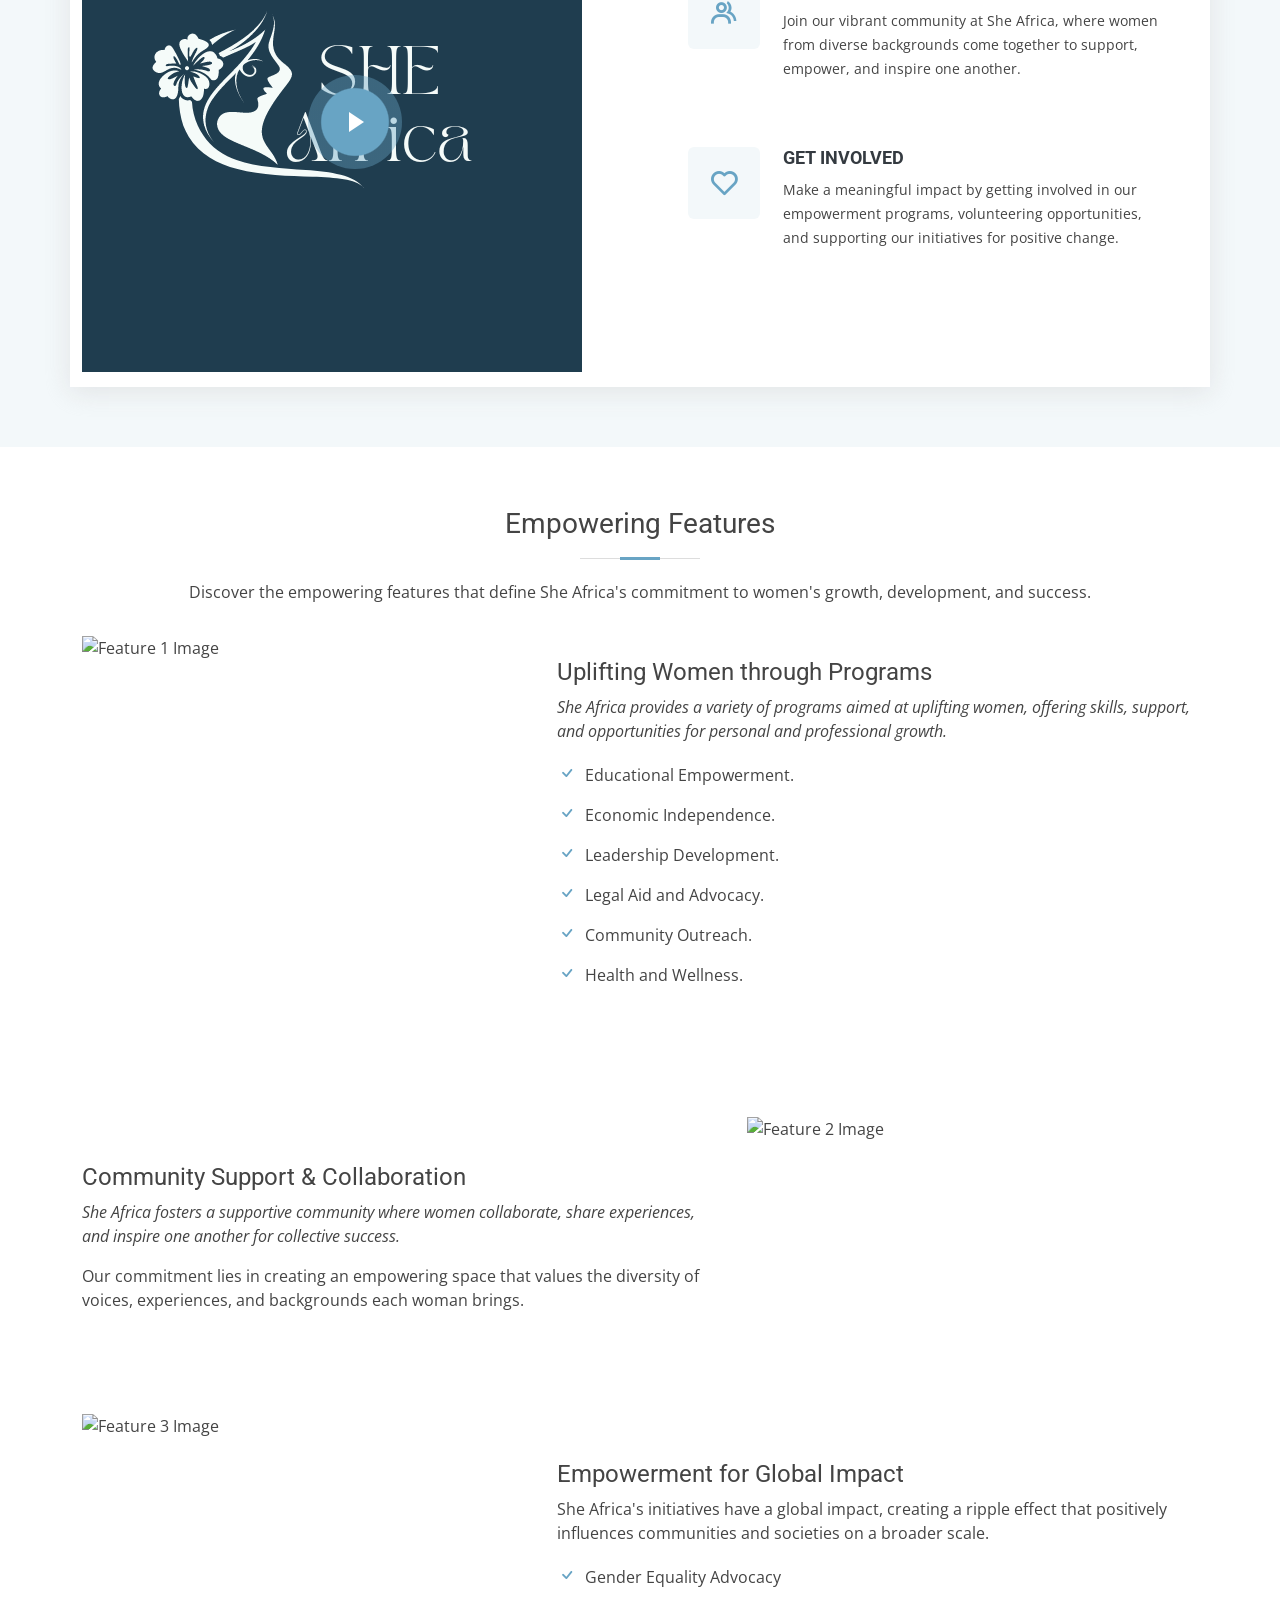
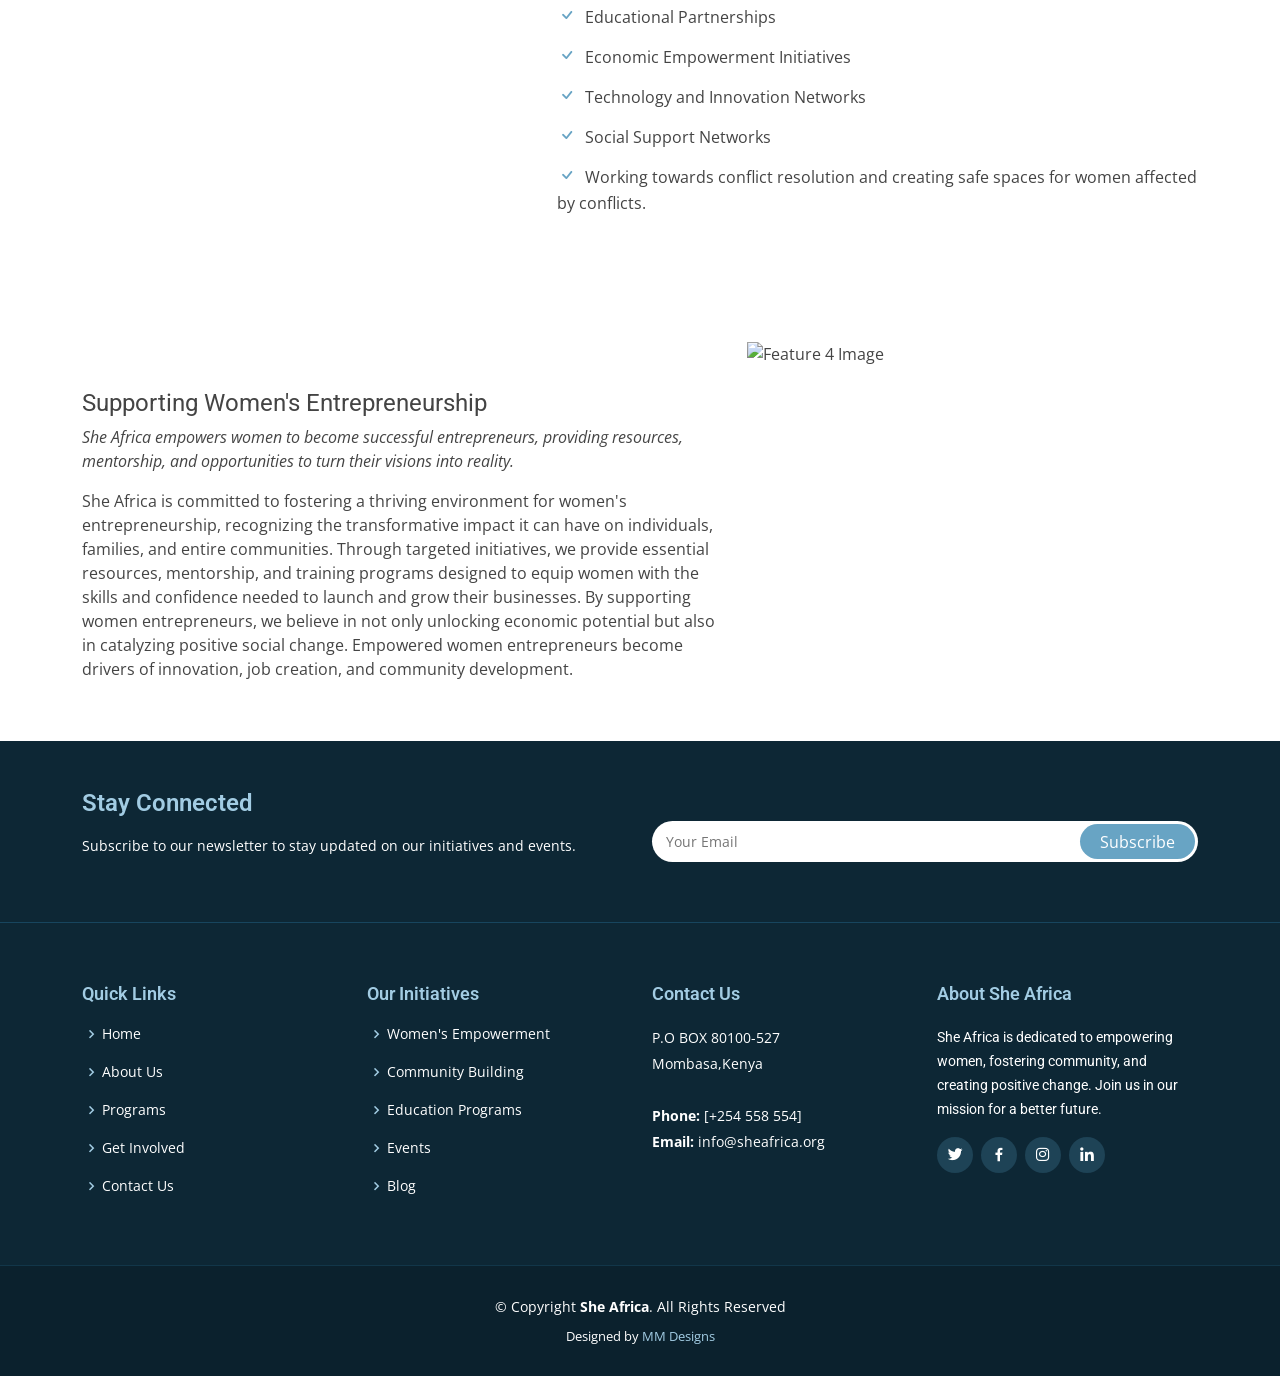
==== commit ab1a9080: "update" ====
--- a/index.html
+++ b/index.html
@@ -62,10 +62,8 @@
         <li><a href="events.html">Events</a></li>
         <li><a href="get-involved.html">Get Involved</a></li>
         <li><a href="media.html">Media</a></li>
-        <li><a href="newsletter.html">Join Our Newsletter</a></li>
-        <li><a href="privacy.html">Privacy Policy</a></li>
-    
         <li><a href="contact.html">Contact Us</a></li>
+        
     </ul>
     <i class="bi bi-list mobile-nav-toggle"></i>
 </nav>
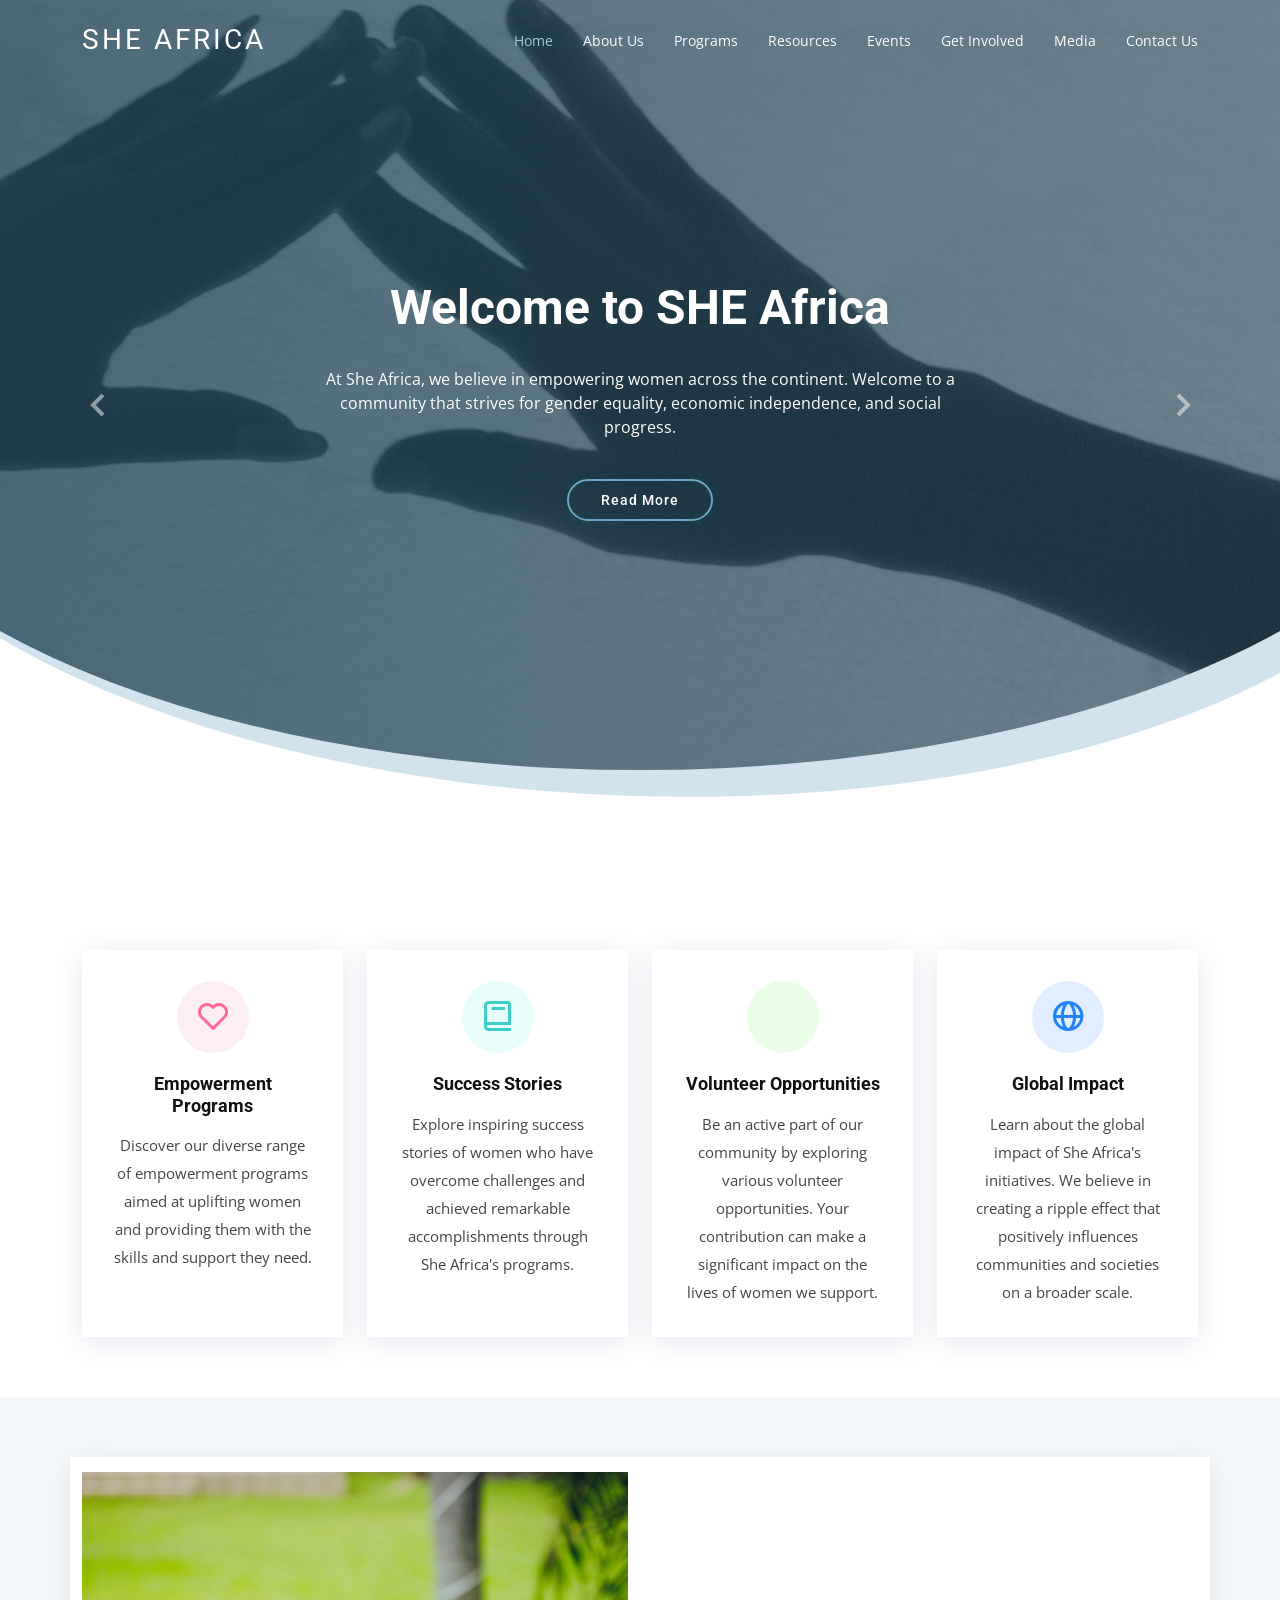
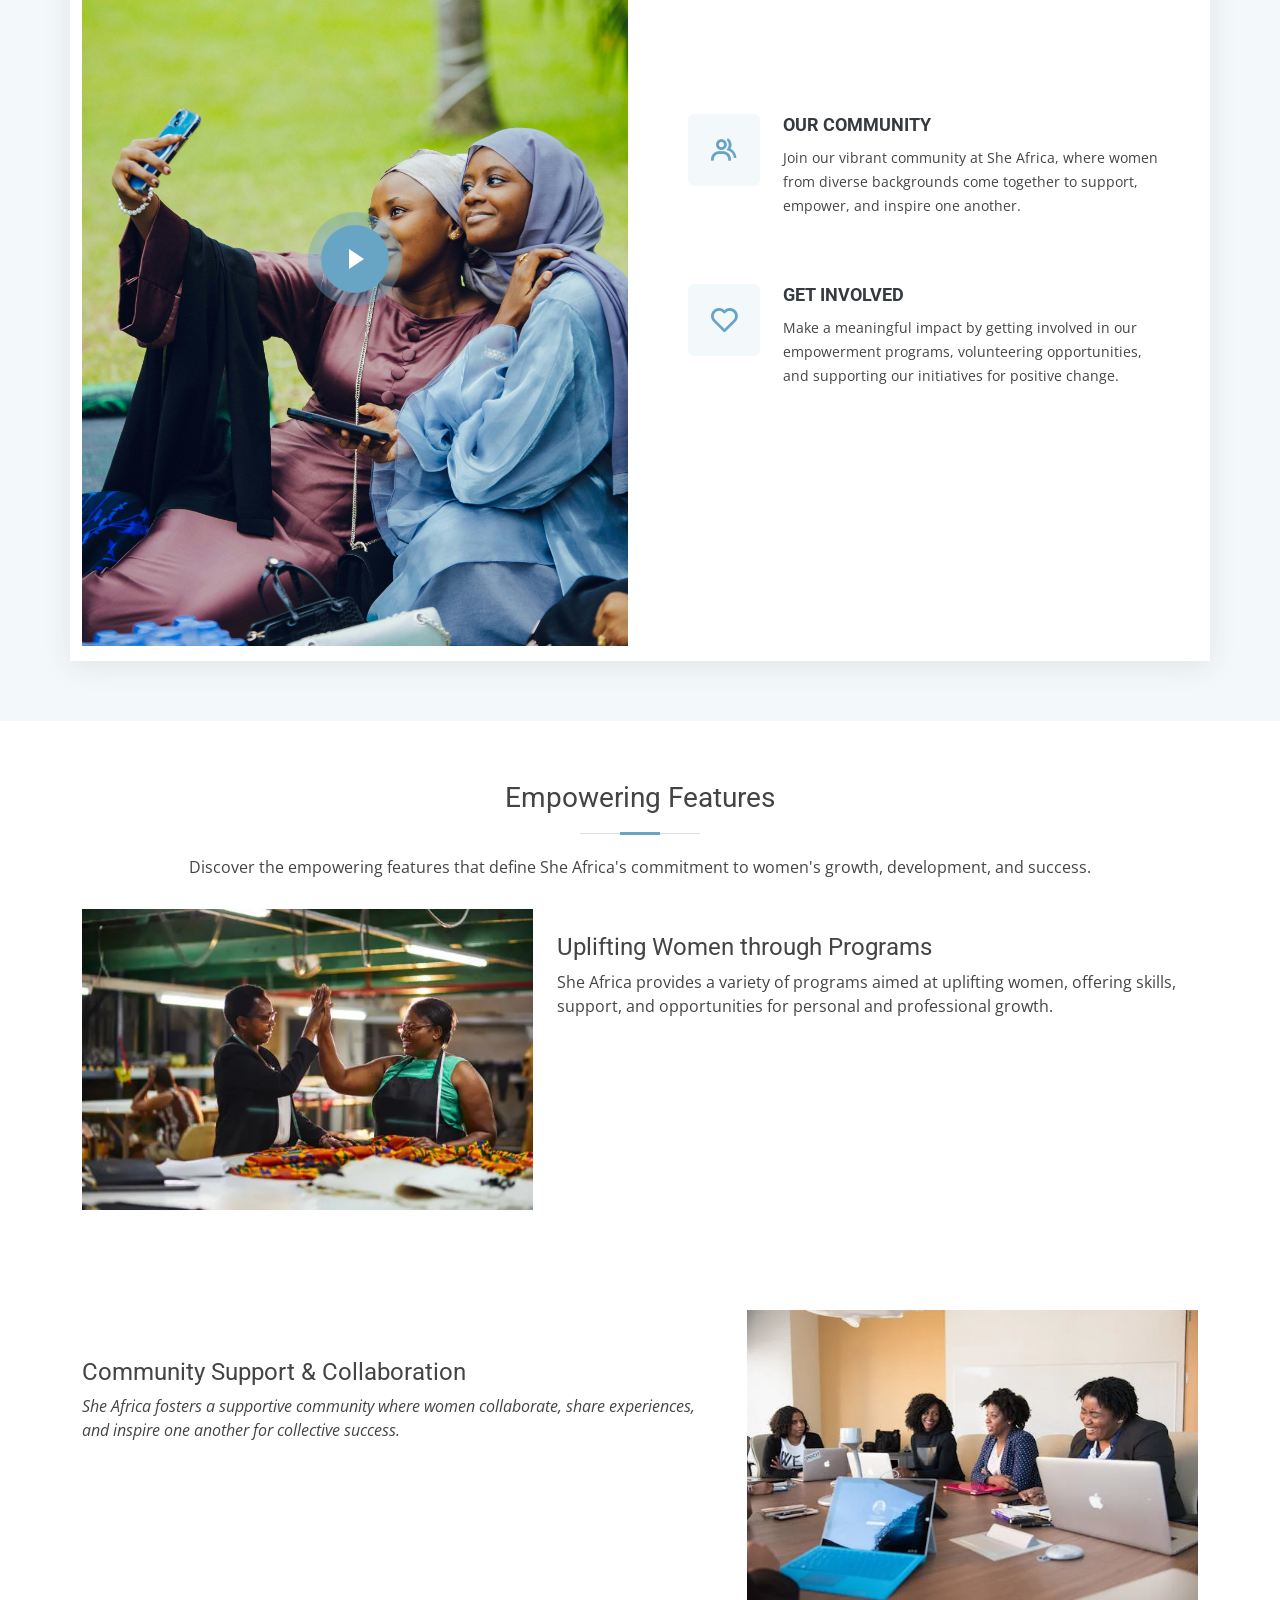
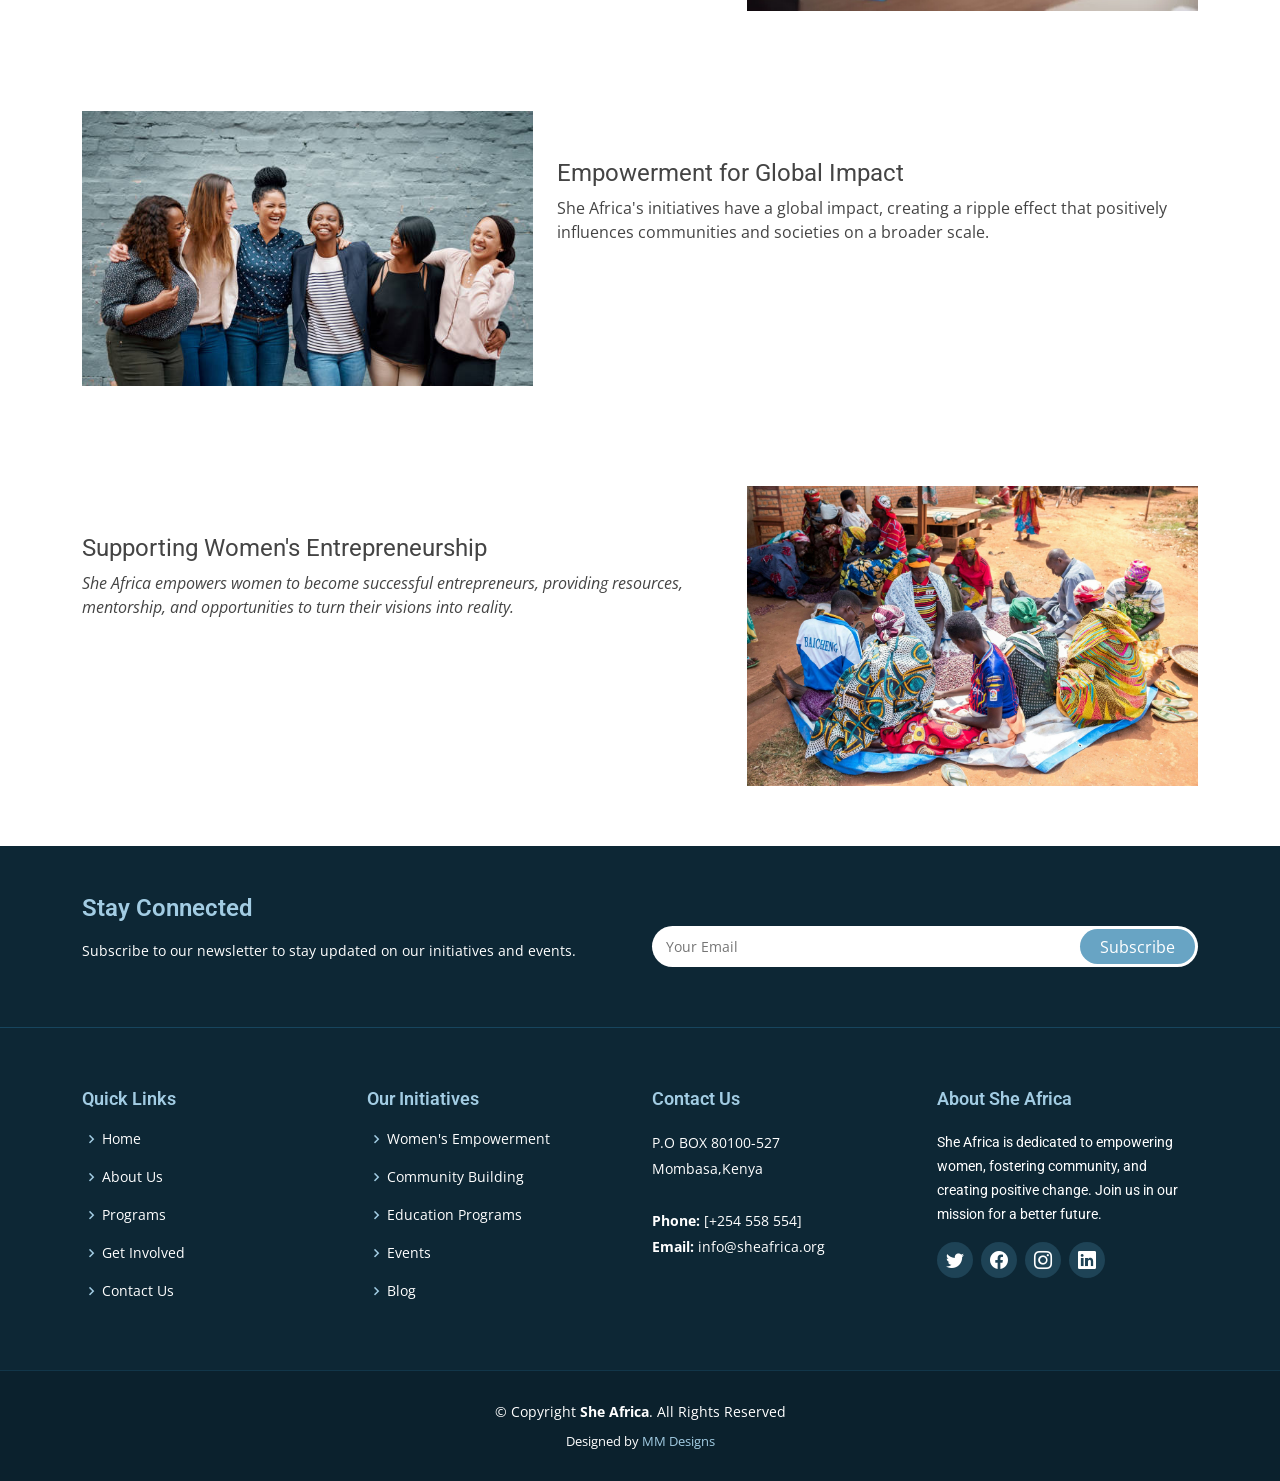
==== commit cc237262: "added photos" ====
--- a/index.html
+++ b/index.html
@@ -161,7 +161,7 @@
 
     <div class="row">
       <div class="col-lg-6 video-box">
-        <img src="assets/img/shelogo.png" class="img-fluid" alt="She Africa Banner">
+        <img src="assets/img/home/pexels-darkshade-photos-17747716.jpg"class="img-fluid" alt="She Africa Banner">
         <a href="https://www.youtube.com/" class="venobox play-btn mb-4" data-vbtype="video" data-autoplay="true"></a>
       </div>
 
@@ -197,71 +197,51 @@
 
     <div class="row" data-aos="fade-up">
       <div class="col-md-5">
-        <img src="assets/img/she-africa-feature-1.svg" class="img-fluid" alt="Feature 1 Image">
+        <img src="assets/img/home/istockphoto-1472841041-612x612.webp" class="img-fluid" alt="Feature 1 Image">
       </div>
       <div class="col-md-7 pt-4">
         <h3>Uplifting Women through Programs</h3>
-        <p class="fst-italic">
+        <p class="">
           She Africa provides a variety of programs aimed at uplifting women, offering skills, support, and opportunities for personal and professional growth.
         </p>
-        <ul>
-          <li><i class="bi bi-check"></i> Educational Empowerment.</li>
-          <li><i class="bi bi-check"></i> Economic Independence.</li>
-          <li><i class="bi bi-check"></i> Leadership Development.</li>
-          <li><i class="bi bi-check"></i> Legal Aid and Advocacy.</li>
-          <li><i class="bi bi-check"></i> Community Outreach.</li>
-          <li><i class="bi bi-check"></i> Health and Wellness.</li>
-
-        </ul>
+      
       </div>
     </div>
 
     <div class="row" data-aos="fade-up">
       <div class="col-md-5 order-1 order-md-2">
-        <img src="assets/img/she-africa-feature-2.svg" class="img-fluid" alt="Feature 2 Image">
+        <img src="assets/img/home/pexels-photo-1181360.webp" class="img-fluid" alt="Feature 2 Image">
       </div>
       <div class="col-md-7 pt-5 order-2 order-md-1">
         <h3>Community Support & Collaboration</h3>
         <p class="fst-italic">
           She Africa fosters a supportive community where women collaborate, share experiences, and inspire one another for collective success.
         </p>
-        <p>
-          Our commitment lies in creating an empowering space that values the diversity of voices, experiences, and backgrounds each woman brings.
-        </p>
+       
       </div>
     </div>
 
     <div class="row" data-aos="fade-up">
       <div class="col-md-5">
-        <img src="assets/img/she-africa-feature-3.svg" class="img-fluid" alt="Feature 3 Image">
+        <img src="assets/img/home/collabo.jpg" class="img-fluid" alt="Feature 3 Image">
       </div>
       <div class="col-md-7 pt-5">
         <h3>Empowerment for Global Impact</h3>
         <p>She Africa's initiatives have a global impact, creating a ripple effect that positively influences communities and societies on a broader scale.</p>
-        <ul>
-          <li><i class="bi bi-check"></i> Gender Equality Advocacy</li>
-          <li><i class="bi bi-check"></i> Educational Partnerships</li>
-          <li><i class="bi bi-check"></i> Economic Empowerment Initiatives</li>
-          <li><i class="bi bi-check"></i> Technology and Innovation Networks</li>
-          <li><i class="bi bi-check"></i> Social Support Networks</li>
-          <li><i class="bi bi-check"></i> Working towards conflict resolution and creating safe spaces for women affected by conflicts.</li>
-
-        </ul>
+        
       </div>
     </div>
 
     <div class="row" data-aos="fade-up">
       <div class="col-md-5 order-1 order-md-2">
-        <img src="assets/img/she-africa-feature-4.svg" class="img-fluid" alt="Feature 4 Image">
+        <img src="assets/img/home/pexels-safari-consoler-18057138.jpg" class="img-fluid" alt="Feature 4 Image">
       </div>
       <div class="col-md-7 pt-5 order-2 order-md-1">
         <h3>Supporting Women's Entrepreneurship</h3>
         <p class="fst-italic">
           She Africa empowers women to become successful entrepreneurs, providing resources, mentorship, and opportunities to turn their visions into reality.
         </p>
-        <p>
-          She Africa is committed to fostering a thriving environment for women's entrepreneurship, recognizing the transformative impact it can have on individuals, families, and entire communities. Through targeted initiatives, we provide essential resources, mentorship, and training programs designed to equip women with the skills and confidence needed to launch and grow their businesses. By supporting women entrepreneurs, we believe in not only unlocking economic potential but also in catalyzing positive social change. Empowered women entrepreneurs become drivers of innovation, job creation, and community development.
-        </p>
+        
       </div>
     </div>
 
@@ -297,11 +277,11 @@
           <div class="col-lg-3 col-md-6 footer-links">
             <h4>Quick Links</h4>
             <ul>
-              <li><i class="bx bx-chevron-right"></i> <a href="#">Home</a></li>
-              <li><i class="bx bx-chevron-right"></i> <a href="#">About Us</a></li>
-              <li><i class="bx bx-chevron-right"></i> <a href="#">Programs</a></li>
-              <li><i class="bx bx-chevron-right"></i> <a href="#">Get Involved</a></li>
-              <li><i class="bx bx-chevron-right"></i> <a href="#">Contact Us</a></li>
+              <li><i class="bx bx-chevron-right"></i> <a href="index.html">Home</a></li>
+              <li><i class="bx bx-chevron-right"></i> <a href="about.html">About Us</a></li>
+              <li><i class="bx bx-chevron-right"></i> <a href="programs.html">Programs</a></li>
+              <li><i class="bx bx-chevron-right"></i> <a href="get-involved.html">Get Involved</a></li>
+              <li><i class="bx bx-chevron-right"></i> <a href="contact.html">Contact Us</a></li>
             </ul>
           </div>
 
@@ -331,10 +311,10 @@
             <h3>About She Africa</h3>
             <p>She Africa is dedicated to empowering women, fostering community, and creating positive change. Join us in our mission for a better future.</p>
             <div class="social-links mt-3">
-              <a href="#" class="twitter"><i class="bx bxl-twitter"></i></a>
-              <a href="#" class="facebook"><i class="bx bxl-facebook"></i></a>
-              <a href="#" class="instagram"><i class="bx bxl-instagram"></i></a>
-              <a href="#" class="linkedin"><i class="bx bxl-linkedin"></i></a>
+              <a href="https://twitter.com"><i class="bi bi-twitter"></i></a>
+                  <a href="https://facebook.com"><i class="bi bi-facebook"></i></a>
+                  <a href="https://instagram.com"><i class="bi bi-instagram"></i></a>
+                  <a href="https://linkedin.com"><i class="bi bi-linkedin"></i></a>
             </div>
           </div>
 
--- a/assets/css/style.css
+++ b/assets/css/style.css
@@ -348,7 +348,7 @@
   top: 0;
   width: 130%;
   height: 95%;
-  background: linear-gradient(to right, rgba(30, 67, 86, 0.8), rgba(30, 67, 86, 0.6)), url("../img/hero-bg.jpg") center top no-repeat;
+  background: linear-gradient(to right, rgba(30, 67, 86, 0.8), rgba(30, 67, 86, 0.6)), url("../img/home/bg.jpg") center top no-repeat;
   z-index: 0;
   border-radius: 0 0 50% 50%;
   transform: translateX(-50%) rotate(0deg);
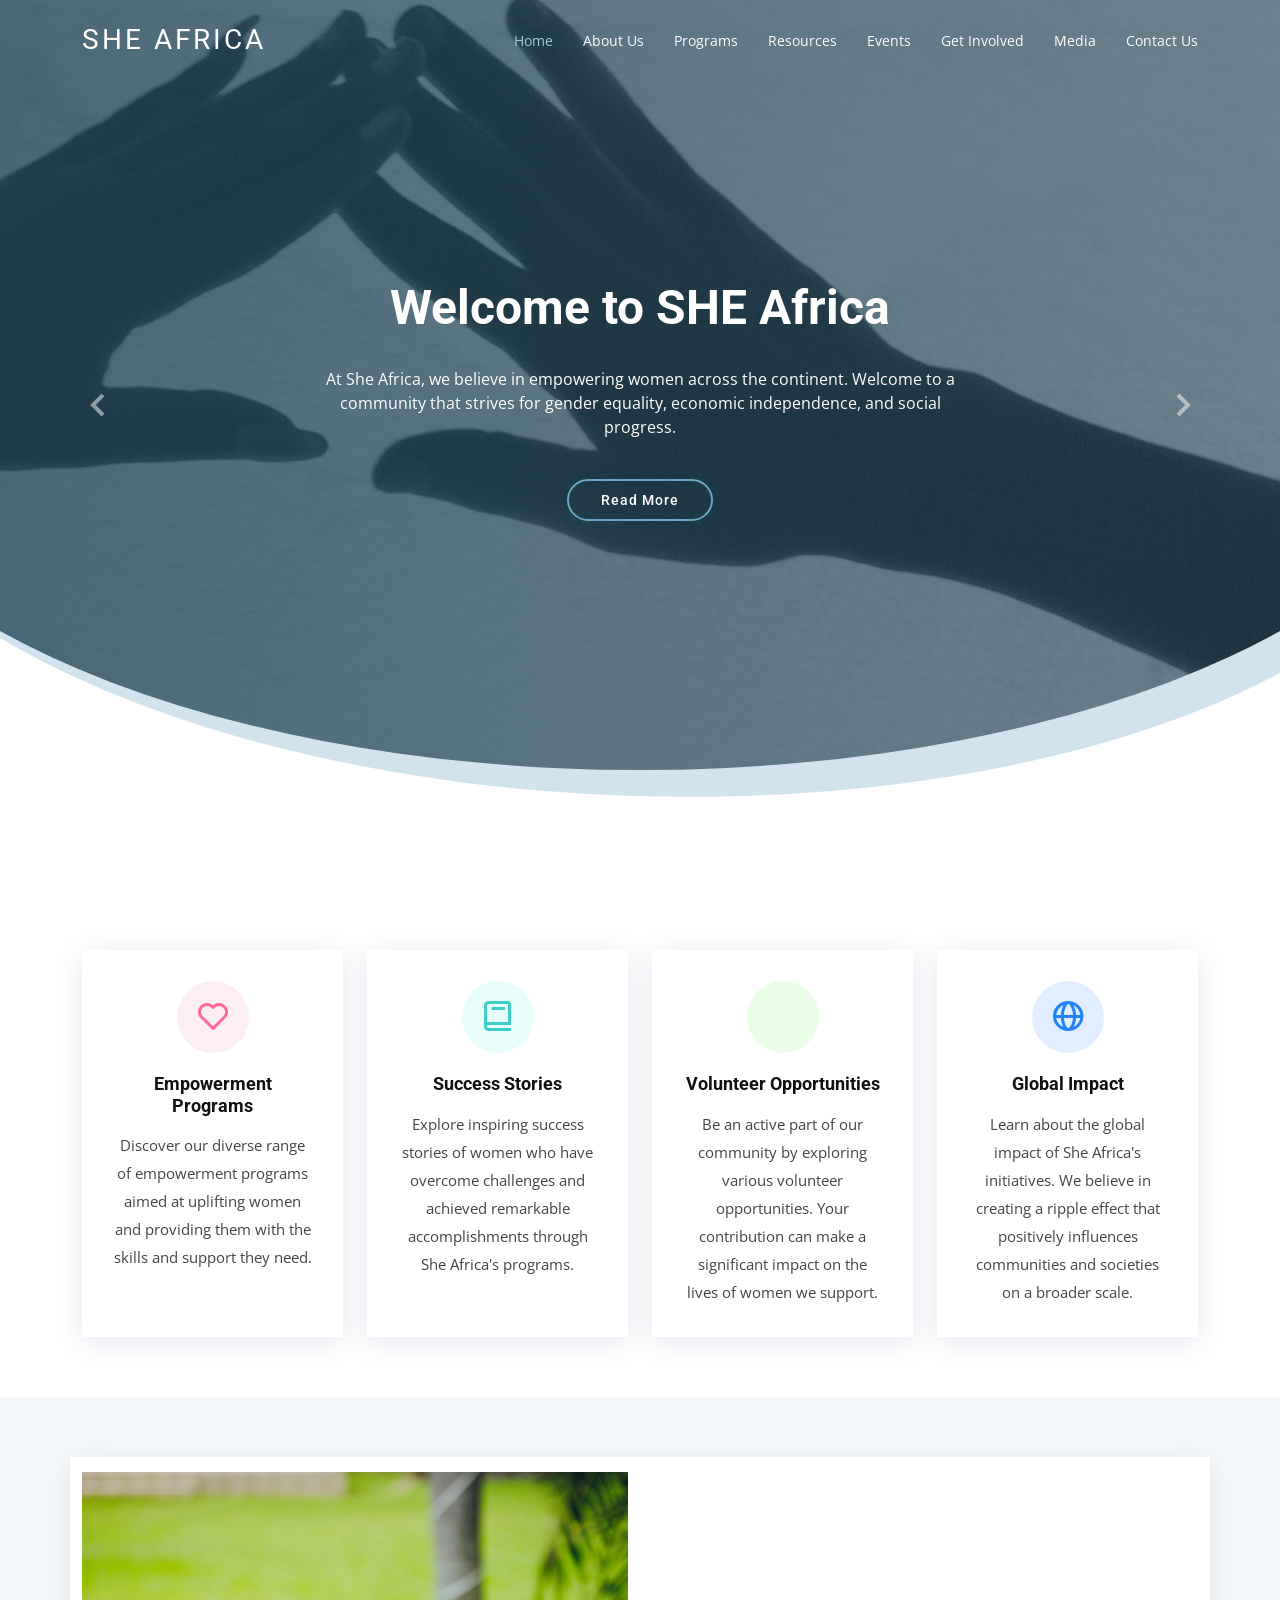
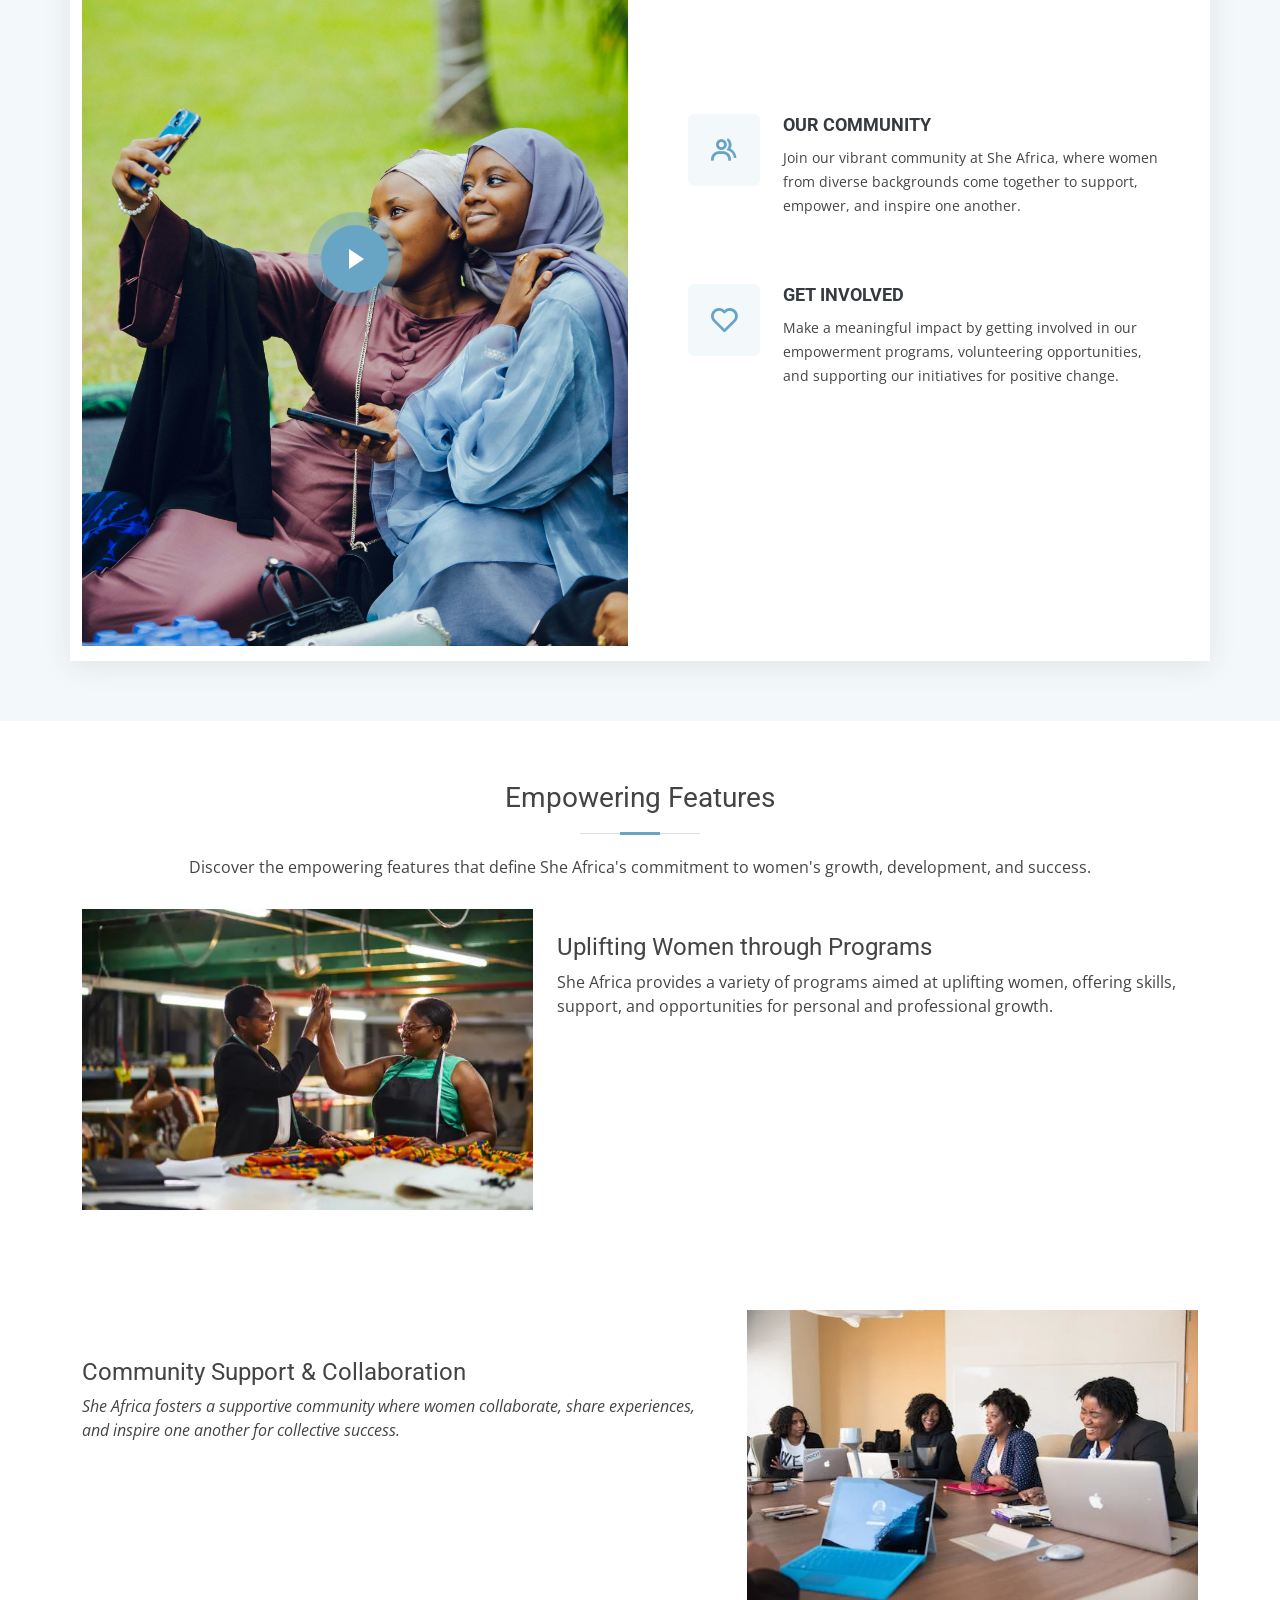
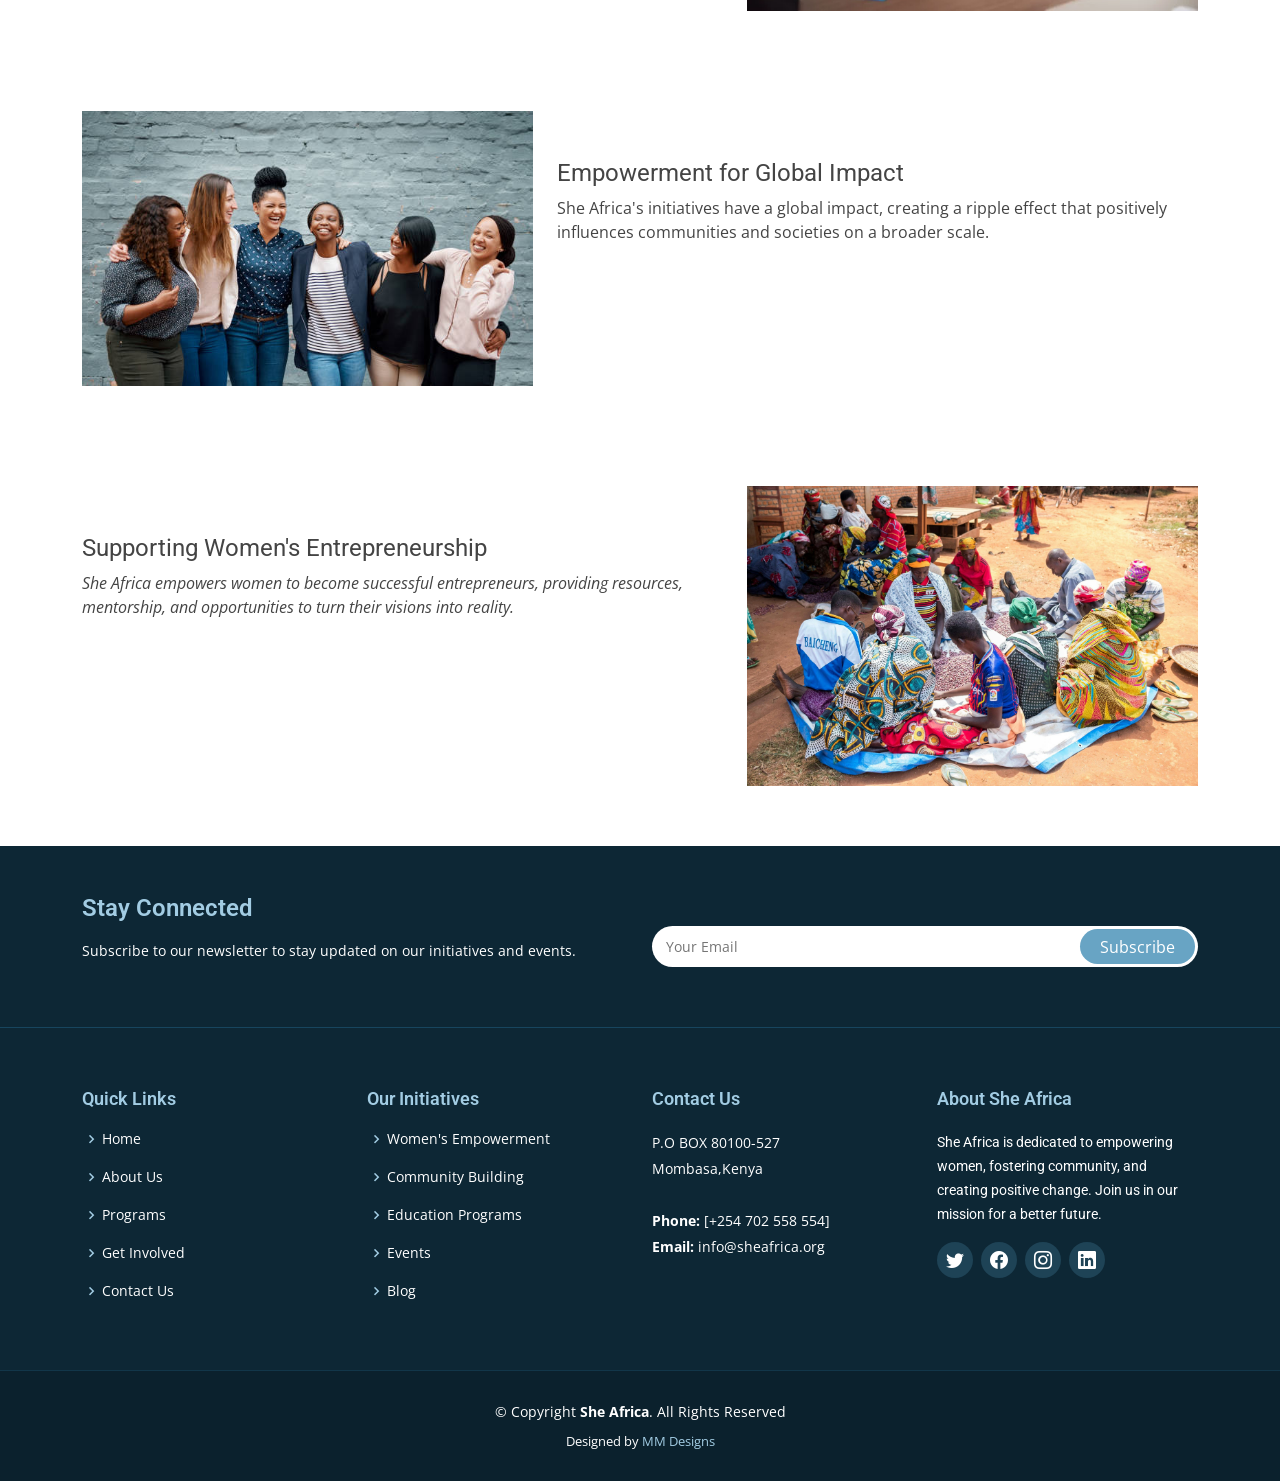
==== commit 6439f8f0: "updated contacts" ====
--- a/index.html
+++ b/index.html
@@ -5,12 +5,12 @@
   <meta charset="utf-8">
   <meta content="width=device-width, initial-scale=1.0" name="viewport">
 
-  <title>SHE Africa</title>
+  <title>She Africa</title>
   <meta content="" name="description">
   <meta content="" name="keywords">
 
   <!-- Favicons -->
-  <link href="assets/" rel="icon">
+  <link href="assets/" rel="i">
   <link href="assets/img/" rel="">
 
 
@@ -288,11 +288,11 @@
           <div class="col-lg-3 col-md-6 footer-links">
             <h4>Our Initiatives</h4>
             <ul>
-              <li><i class="bx bx-chevron-right"></i> <a href="#">Women's Empowerment</a></li>
-              <li><i class="bx bx-chevron-right"></i> <a href="#">Community Building</a></li>
-              <li><i class="bx bx-chevron-right"></i> <a href="#">Education Programs</a></li>
-              <li><i class="bx bx-chevron-right"></i> <a href="#">Events</a></li>
-              <li><i class="bx bx-chevron-right"></i> <a href="#">Blog</a></li>
+              <li><i class="bx bx-chevron-right"></i> <a href="media.html">Women's Empowerment</a></li>
+              <li><i class="bx bx-chevron-right"></i> <a href="media.html">Community Building</a></li>
+              <li><i class="bx bx-chevron-right"></i> <a href="programs.html">Education Programs</a></li>
+              <li><i class="bx bx-chevron-right"></i> <a href="events.html">Events</a></li>
+              <li><i class="bx bx-chevron-right"></i> <a href="resources.html">Blog</a></li>
             </ul>
           </div>
 
@@ -301,7 +301,7 @@
             <p>
               P.O BOX 80100-527 <br>
               Mombasa,Kenya  <br><br>
-              <strong>Phone:</strong> [+254 558 554]<br>
+              <strong>Phone:</strong> [+254 702 558 554]<br>
               <strong>Email:</strong> info@sheafrica.org<br>
             </p>
 
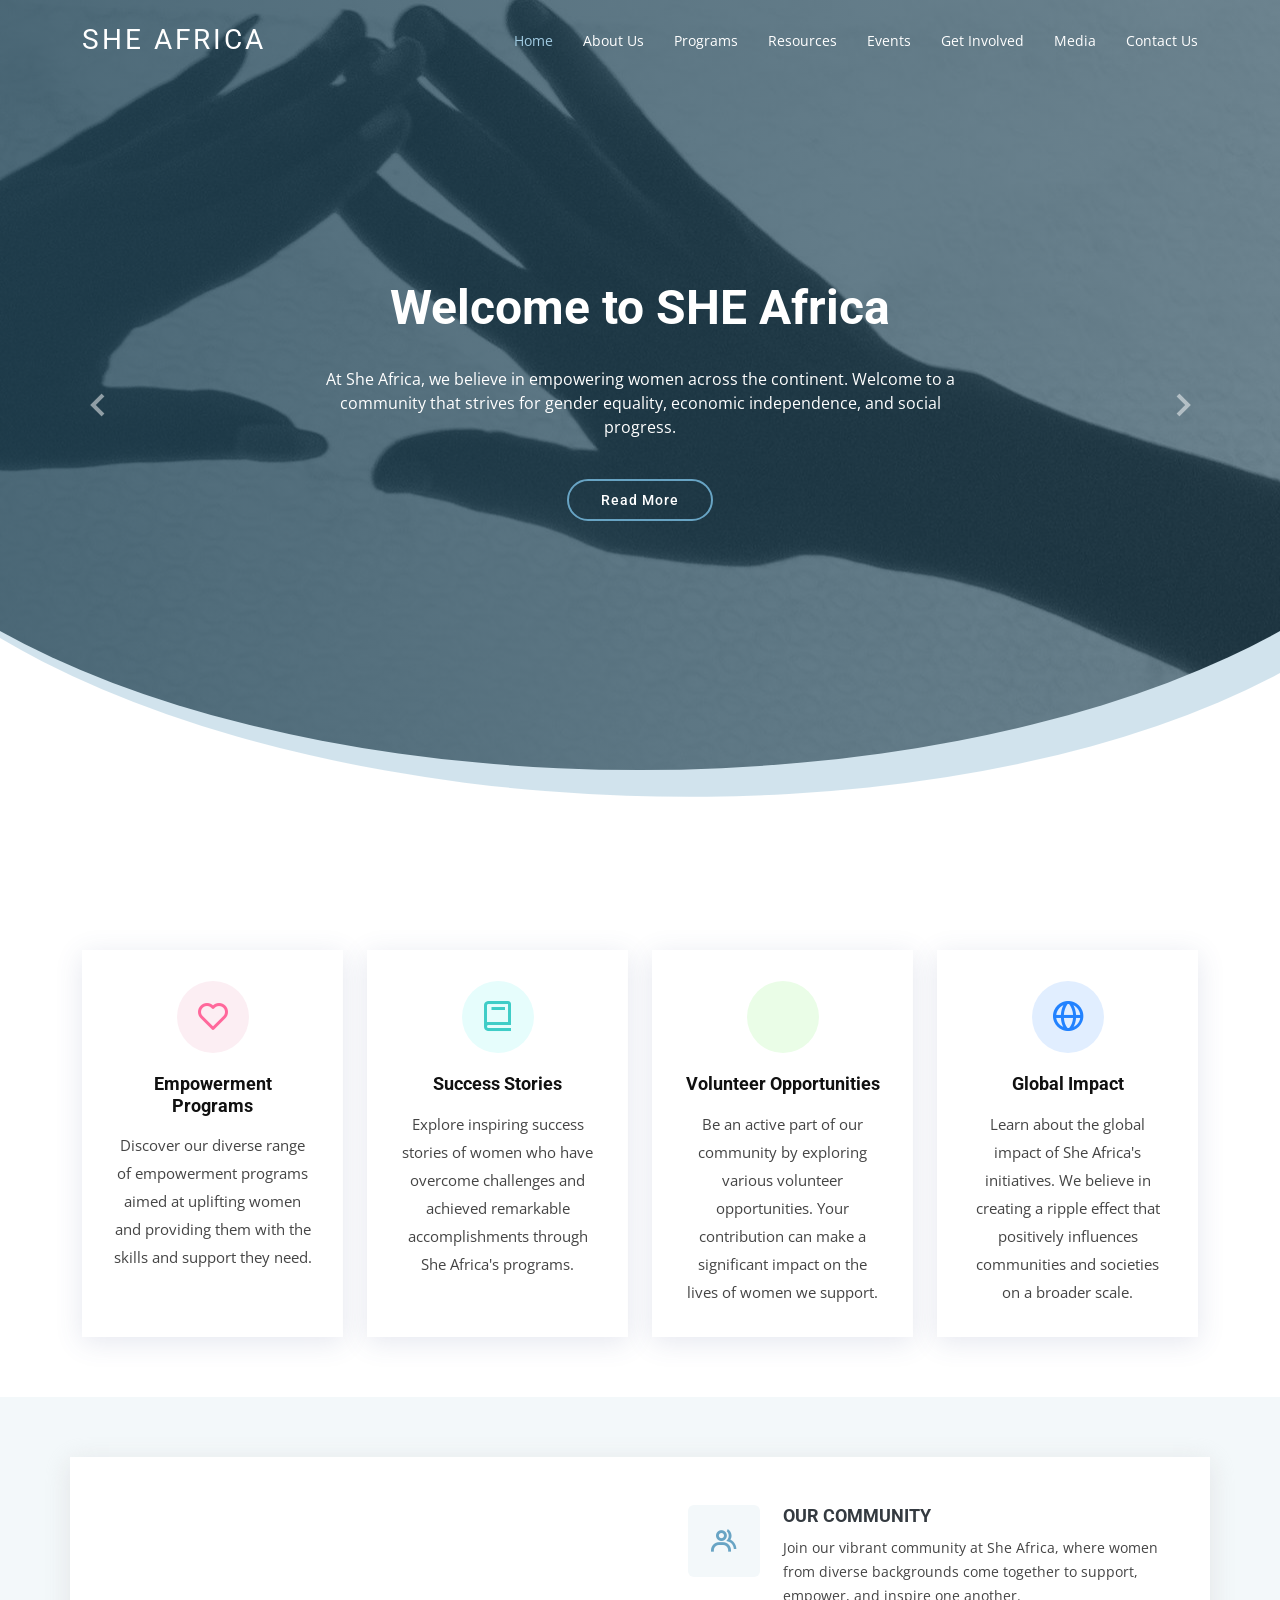
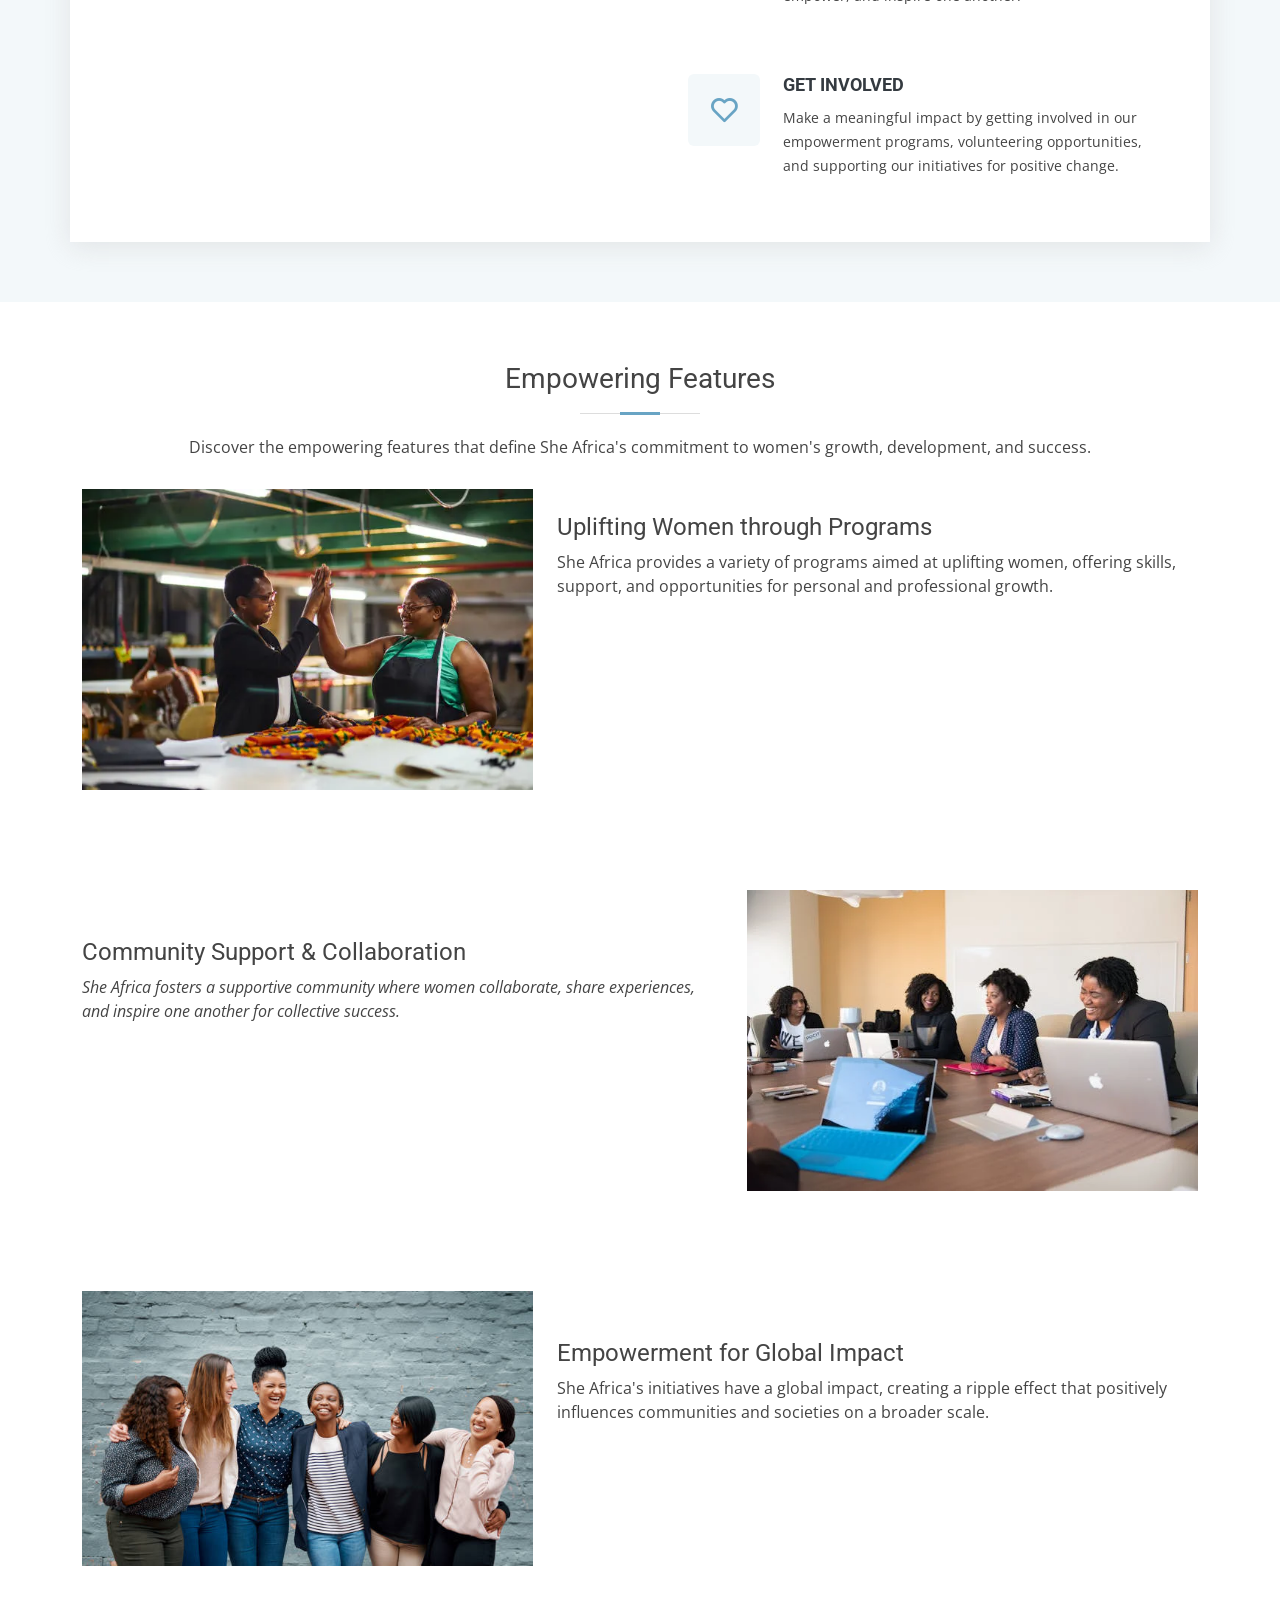
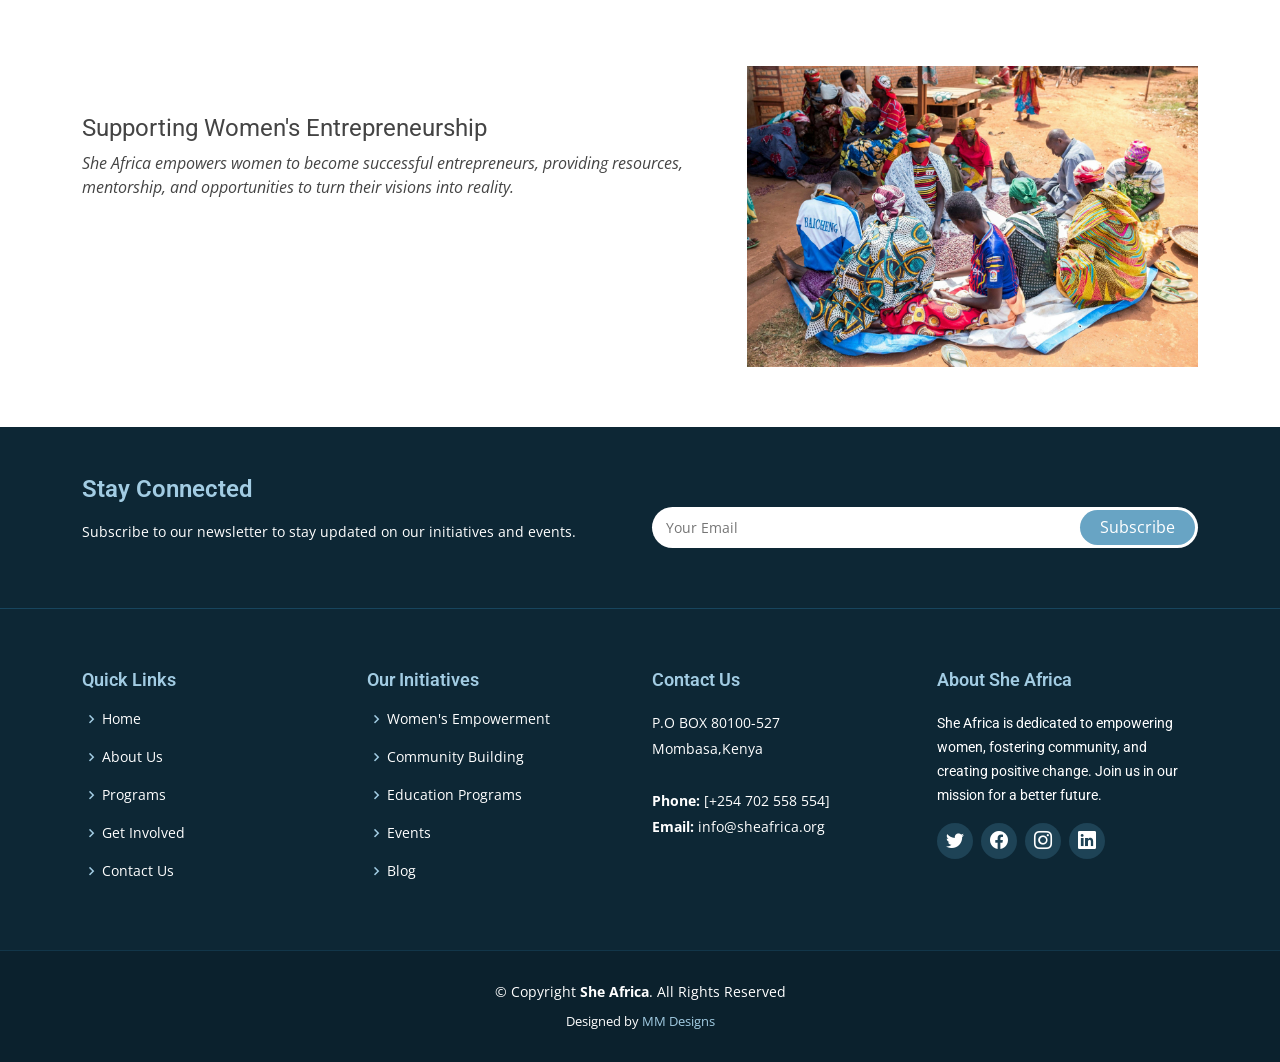
==== commit 3bc0ac44: "updated video" ====
--- a/index.html
+++ b/index.html
@@ -159,10 +159,11 @@
     <section class="why-us section-bg" data-aos="fade-up" data-aos-delay="200">
   <div class="container">
 
-    <div class="row">
-      <div class="col-lg-6 video-box">
-        <img src="assets/img/home/pexels-darkshade-photos-17747716.jpg"class="img-fluid" alt="She Africa Banner">
-        <a href="https://www.youtube.com/" class="venobox play-btn mb-4" data-vbtype="video" data-autoplay="true"></a>
+    <div class="row"> 
+      <div class="col-lg-6 video-box"><br>
+       <!-- <img src="assets/img/home/pexels-darkshade-photos-17747716.jpg"class="img-fluid" alt="She Africa Banner">
+        <a href="https://www.youtube.com/" class="venobox play-btn mb-4" data-vbtype="video" data-autoplay="true"></a>-->
+        <iframe width="560" height="315" src="https://www.youtube.com/embed/4T2-oEHtedU?si=evBK777bIP3bDO8j" title="YouTube video player" frameborder="0" allow="accelerometer; autoplay; clipboard-write; encrypted-media; gyroscope; picture-in-picture; web-share" allowfullscreen></iframe>
       </div>
 
       <div class="col-lg-6 d-flex flex-column justify-content-center p-5">
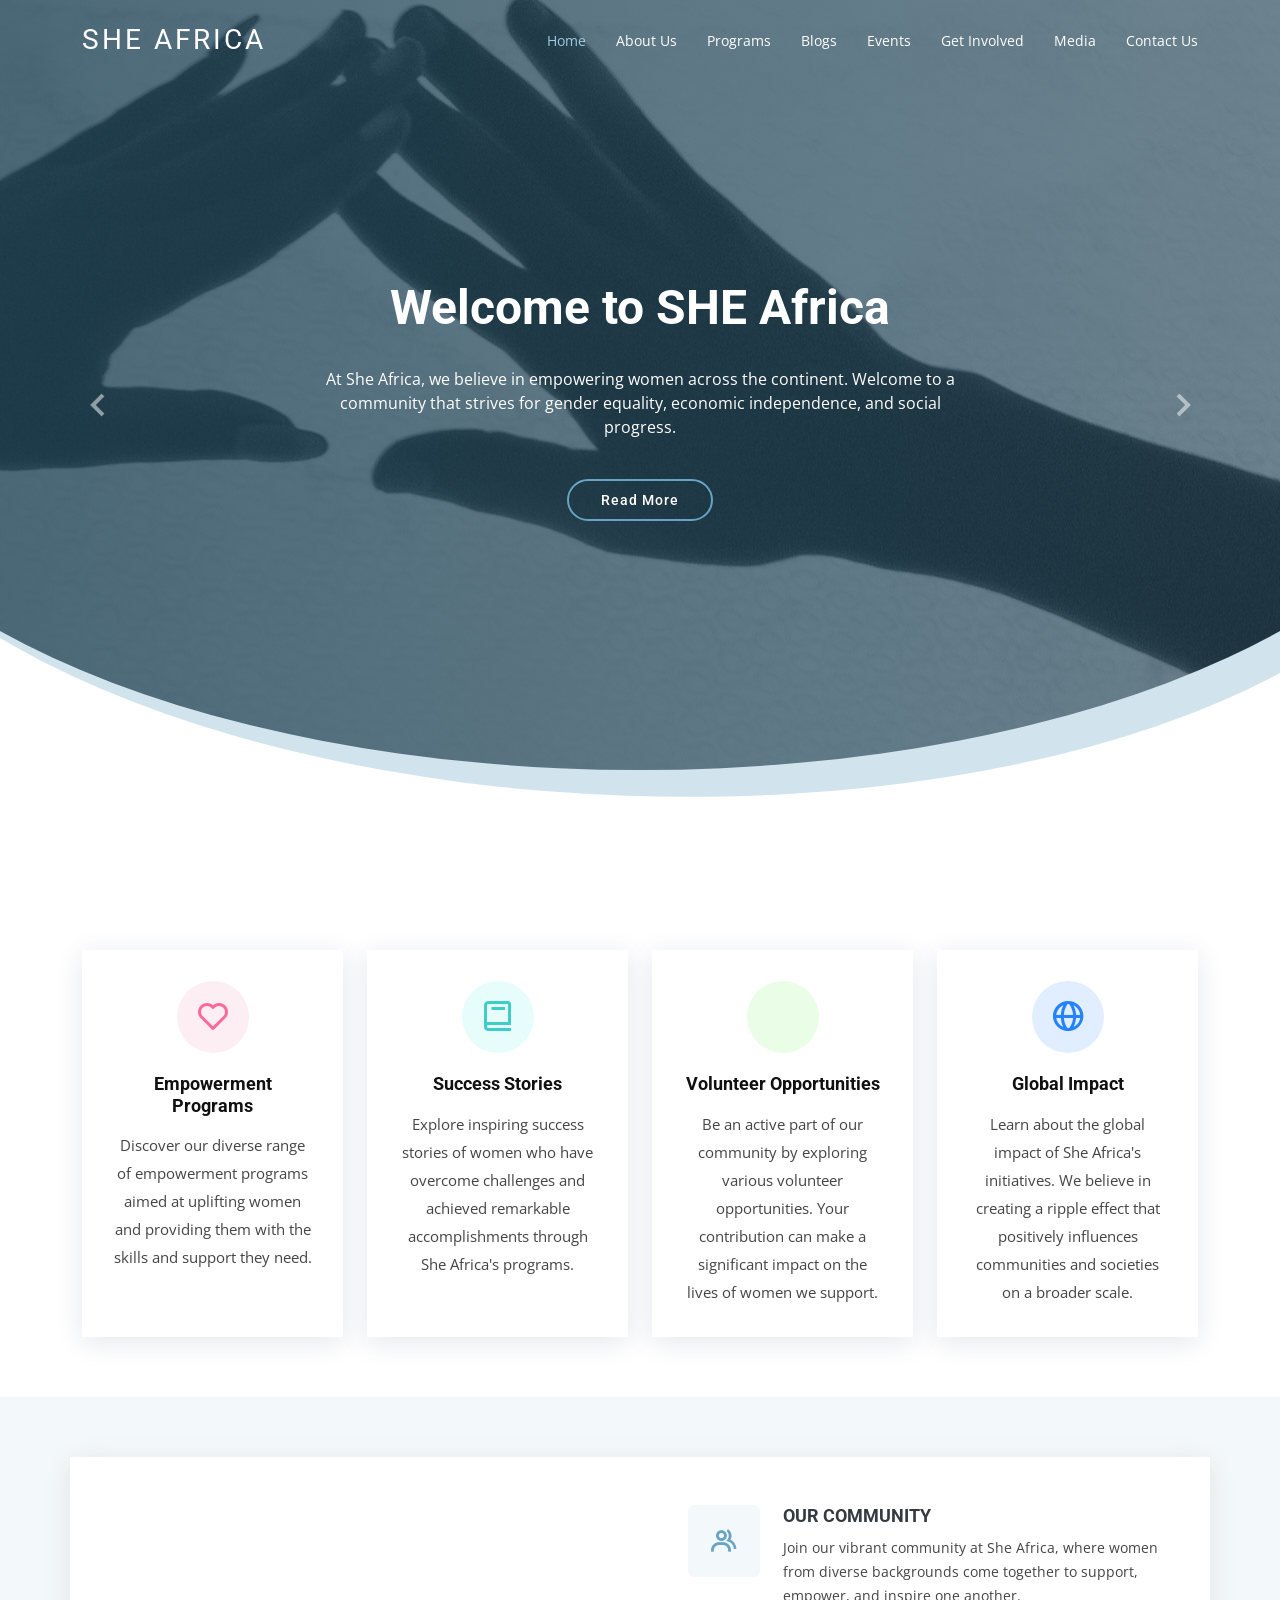
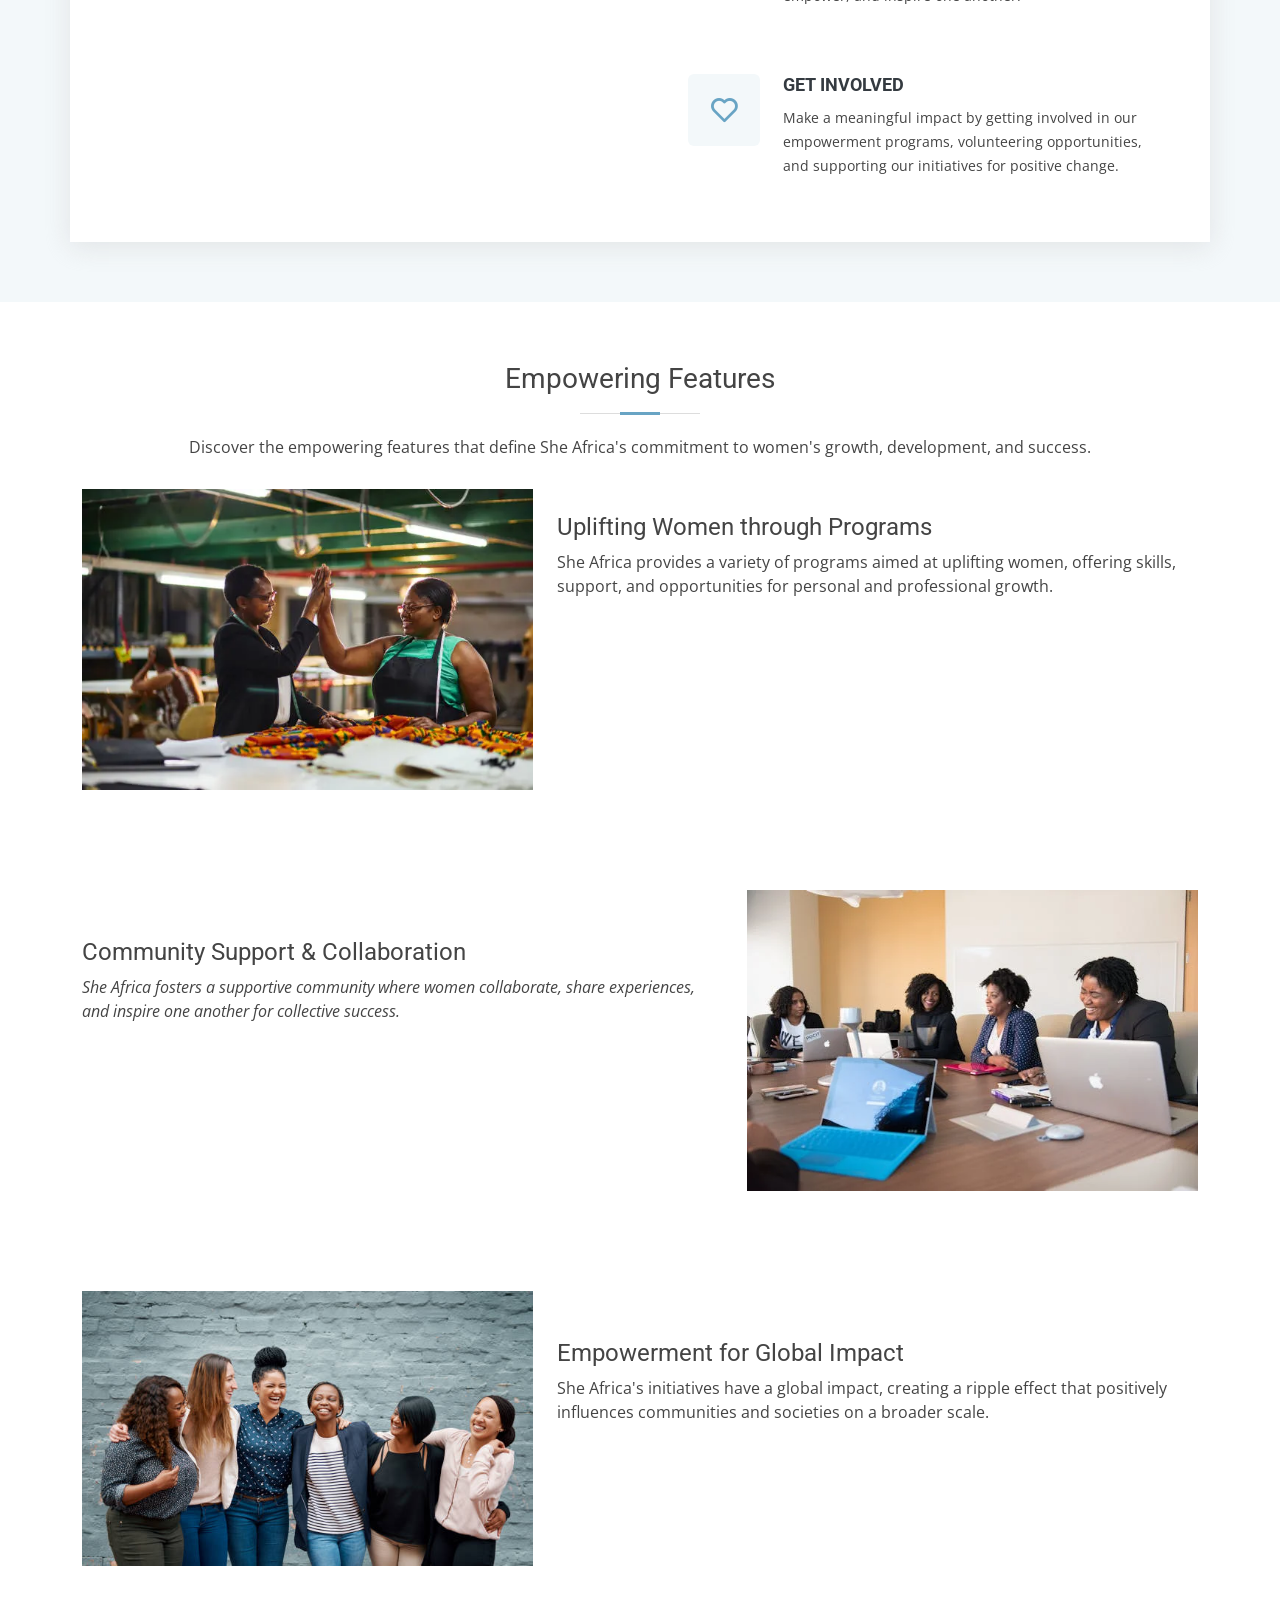
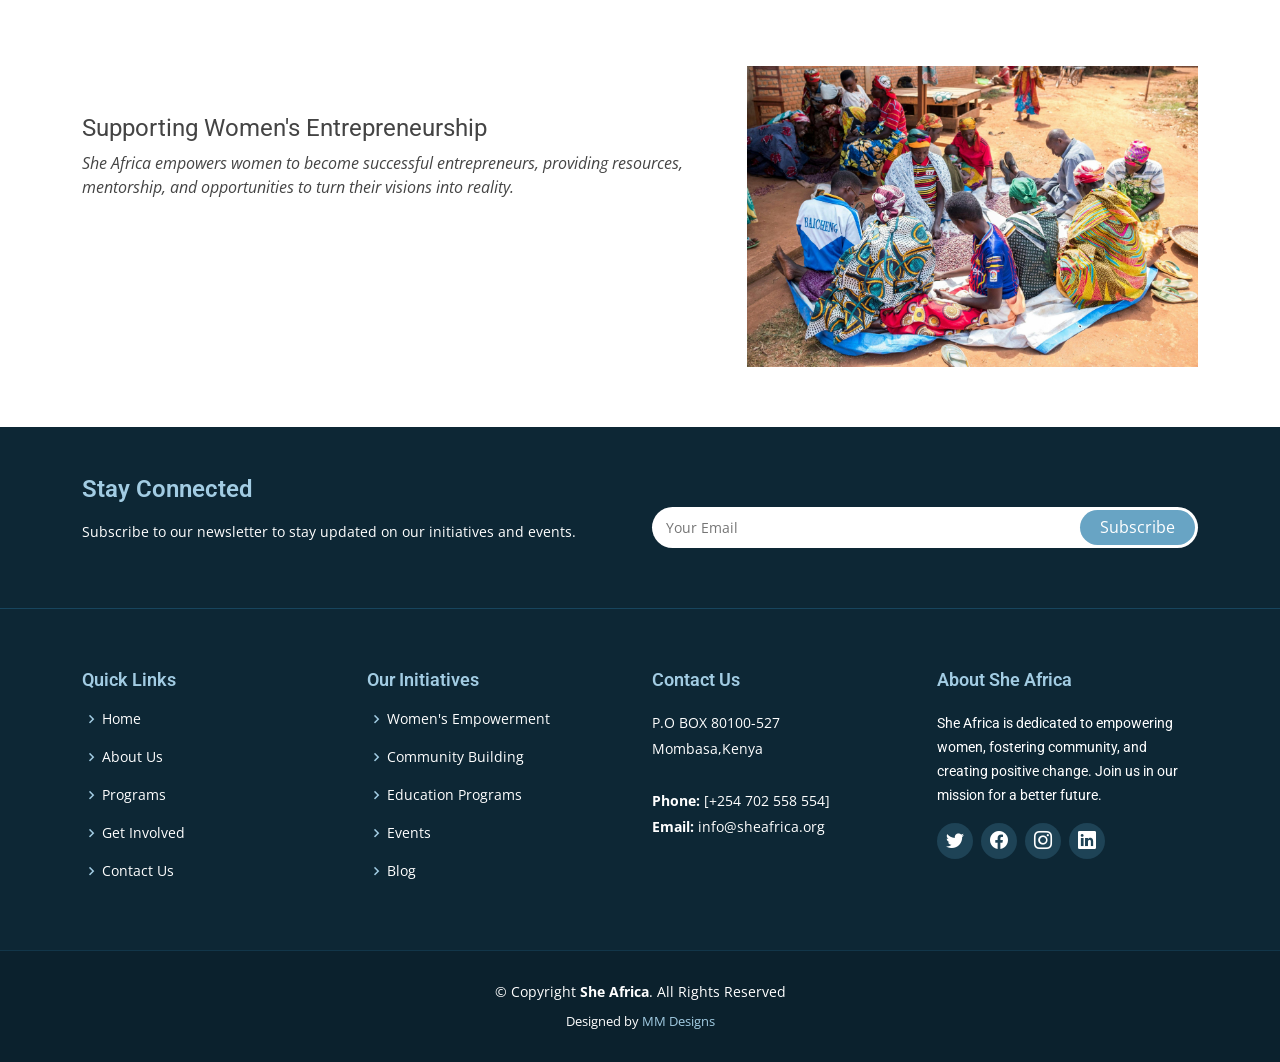
==== commit bd9394c1: "updated nav menu" ====
--- a/index.html
+++ b/index.html
@@ -58,7 +58,7 @@
         <li><a class="active" href="index.html">Home</a></li>
         <li><a href="about.html">About Us</a></li>
         <li><a href="programs.html">Programs</a></li>
-        <li><a href="resources.html">Resources</a></li>
+        <li><a href="blog.html">Blogs</a></li>
         <li><a href="events.html">Events</a></li>
         <li><a href="get-involved.html">Get Involved</a></li>
         <li><a href="media.html">Media</a></li>
@@ -293,7 +293,7 @@
               <li><i class="bx bx-chevron-right"></i> <a href="media.html">Community Building</a></li>
               <li><i class="bx bx-chevron-right"></i> <a href="programs.html">Education Programs</a></li>
               <li><i class="bx bx-chevron-right"></i> <a href="events.html">Events</a></li>
-              <li><i class="bx bx-chevron-right"></i> <a href="resources.html">Blog</a></li>
+              <li><i class="bx bx-chevron-right"></i> <a href="blog.html">Blog</a></li>
             </ul>
           </div>
 
